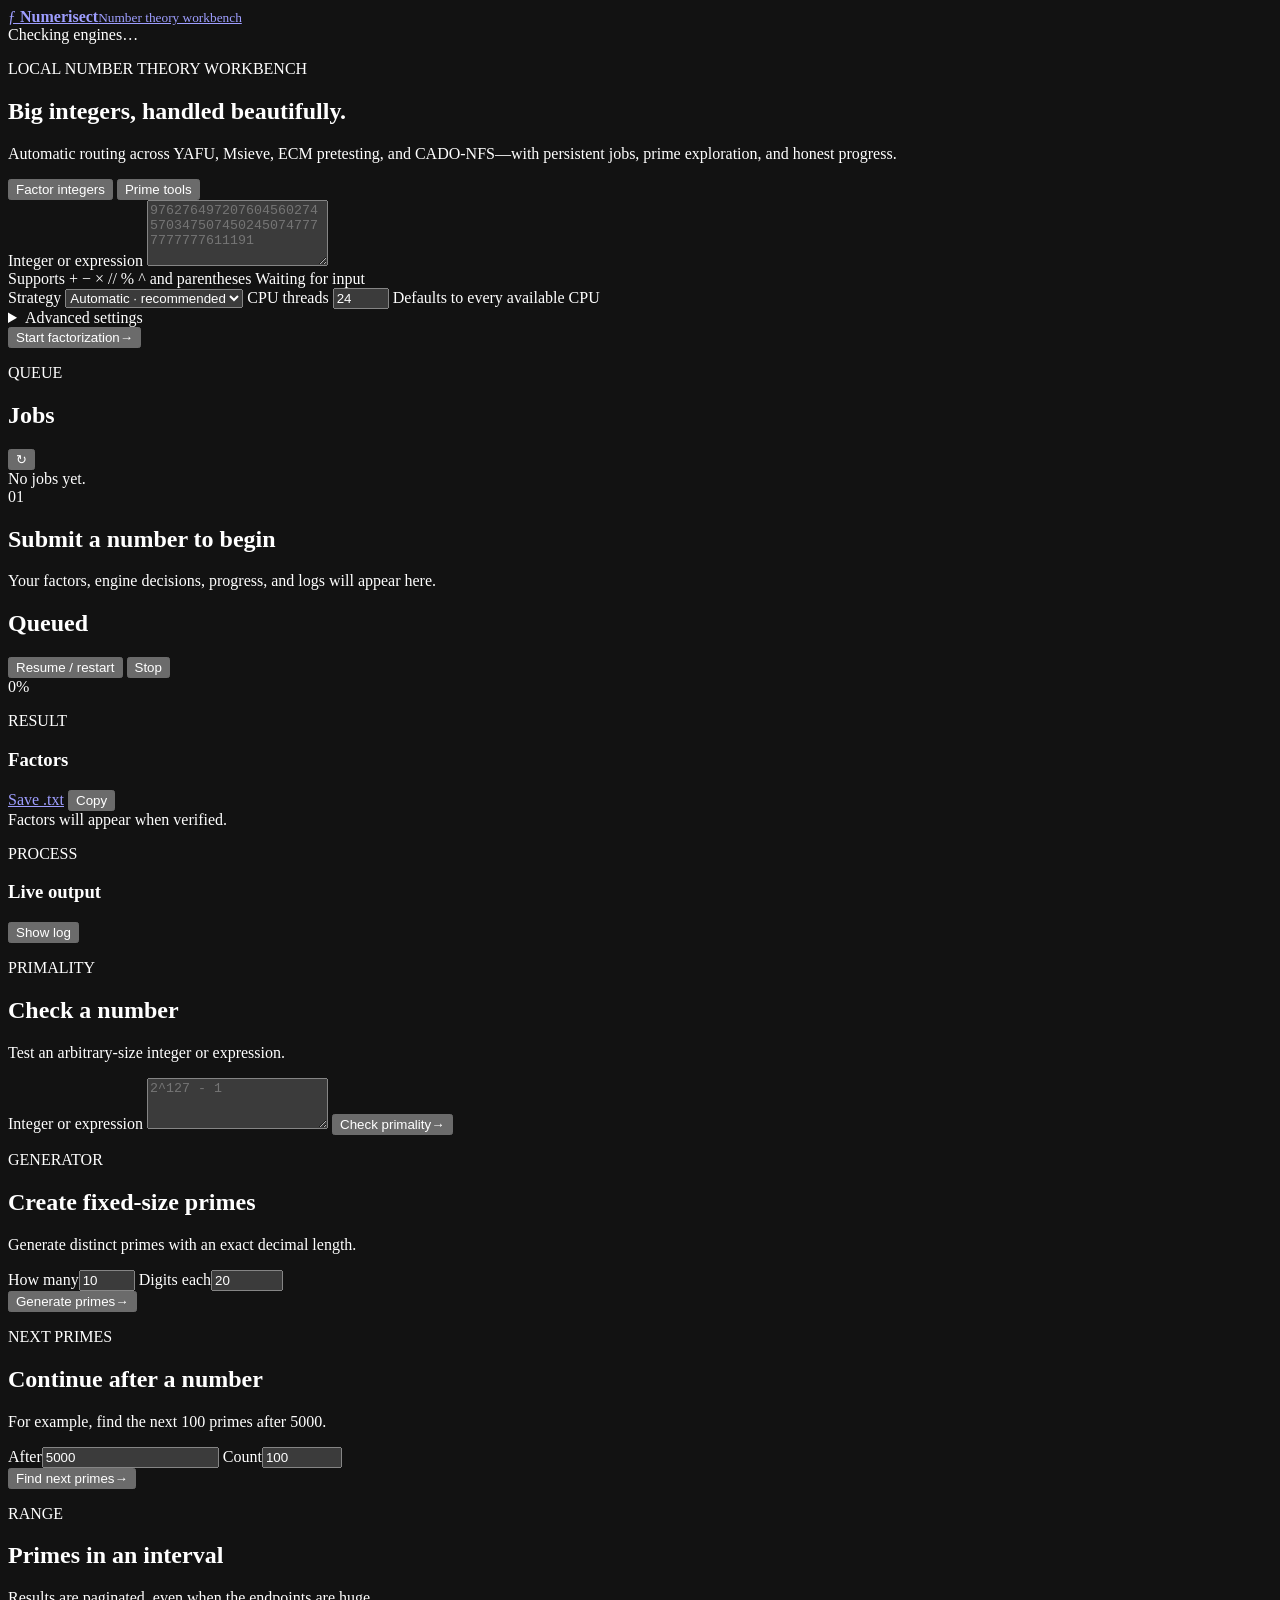
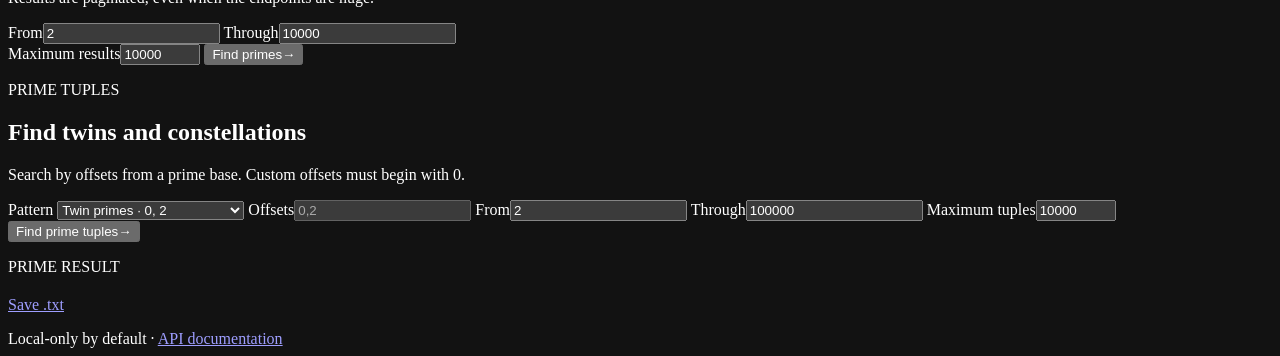
==== static/index.html @ 07e2bf76 "Build Numerisect number theory web app" ====
<!doctype html>
<html lang="en">
  <head>
    <meta charset="utf-8" />
    <meta name="viewport" content="width=device-width, initial-scale=1" />
    <meta name="color-scheme" content="dark" />
    <title>Numerisect</title>
    <link rel="stylesheet" href="/assets/styles.css" />
  </head>
  <body>
    <header class="topbar">
      <a class="brand" href="/">
        <span class="brand-mark">ƒ</span>
        <span><strong>Numerisect</strong><small>Number theory workbench</small></span>
      </a>
      <div id="engine-status" class="engine-status">Checking engines…</div>
    </header>

    <main>
      <section class="hero">
        <p class="eyebrow">LOCAL NUMBER THEORY WORKBENCH</p>
        <h1>Big integers, handled beautifully.</h1>
        <p class="lede">
          Automatic routing across YAFU, Msieve, ECM pretesting, and CADO-NFS—with
          persistent jobs, prime exploration, and honest progress.
        </p>
      </section>

      <div id="setup-banner" class="message warning setup-banner hidden"></div>
      <nav class="mode-tabs" aria-label="Tools">
        <button class="mode-tab active" data-view="factor-view">Factor integers</button>
        <button class="mode-tab" data-view="prime-view">Prime tools</button>
      </nav>

      <div id="factor-view" class="tool-view">

      <section class="submit-card panel">
        <form id="factor-form">
          <label for="expression">Integer or expression</label>
          <textarea
            id="expression"
            name="expression"
            rows="4"
            spellcheck="false"
            placeholder="9762764972076045602745703475074502450747777777777611191"
            required
          ></textarea>
          <div class="input-meta">
            <span>Supports + − × // % ^ and parentheses</span>
            <span id="digit-preview">Waiting for input</span>
          </div>

          <div class="controls-grid">
            <label>
              Strategy
              <select id="backend" name="backend">
                <option value="auto">Automatic · recommended</option>
                <option value="yafu">YAFU pipeline</option>
                <option value="hybrid">YAFU pretest → CADO</option>
                <option value="cado">CADO-NFS directly</option>
                <option value="msieve">Msieve</option>
              </select>
            </label>
            <label>
              CPU threads
              <input id="threads" name="threads" type="number" min="1" max="256" value="24" />
              <span class="field-note">Defaults to every available CPU</span>
            </label>
          </div>

          <details>
            <summary>Advanced settings</summary>
            <div class="controls-grid advanced">
              <label>
                ECM pretest level
                <input id="pretest-level" type="number" min="1" max="100" value="20" />
              </label>
              <label>
                CADO parameters
                <select id="cado-parameter">
                  <option value="">Choose automatically</option>
                </select>
              </label>
            </div>
          </details>

          <div id="form-error" class="message error hidden"></div>
          <button class="primary" type="submit">
            <span>Start factorization</span><span aria-hidden="true">→</span>
          </button>
        </form>
      </section>

      <section class="workspace">
        <aside class="panel history-panel">
          <div class="section-heading">
            <div><p class="eyebrow">QUEUE</p><h2>Jobs</h2></div>
            <button id="refresh-jobs" class="icon-button" title="Refresh">↻</button>
          </div>
          <div id="job-list" class="job-list">
            <div class="empty">No jobs yet.</div>
          </div>
        </aside>

        <section class="panel detail-panel">
          <div id="empty-detail" class="empty-detail">
            <span class="empty-glyph">01</span>
            <h2>Submit a number to begin</h2>
            <p>Your factors, engine decisions, progress, and logs will appear here.</p>
          </div>

          <div id="job-detail" class="hidden">
            <div class="detail-header">
              <div>
                <p id="detail-id" class="eyebrow"></p>
                <h2 id="detail-status">Queued</h2>
              </div>
              <div class="actions">
                <button id="resume-job" class="secondary hidden">Resume / restart</button>
                <button id="cancel-job" class="danger hidden">Stop</button>
              </div>
            </div>

            <div class="number-block">
              <span id="detail-digits" class="number-badge"></span>
              <code id="detail-number"></code>
            </div>

            <div class="progress-row">
              <div class="progress-track"><div id="progress-bar"></div></div>
              <span id="progress-value">0%</span>
            </div>
            <p id="detail-phase" class="phase"></p>
            <div id="job-warning" class="message warning hidden"></div>
            <div id="job-error" class="message error hidden"></div>

            <div class="result-section">
              <div class="section-heading compact">
                <div><p class="eyebrow">RESULT</p><h3>Factors</h3></div>
                <div class="actions">
                  <a id="download-result" class="secondary button-link hidden" href="#">Save .txt</a>
                  <button id="copy-result" class="secondary hidden">Copy</button>
                </div>
              </div>
              <div id="factor-equation" class="factor-equation hidden"></div>
              <div id="factor-list" class="factor-list">
                <div class="empty">Factors will appear when verified.</div>
              </div>
            </div>

            <div class="log-section">
              <div class="section-heading compact">
                <div><p class="eyebrow">PROCESS</p><h3>Live output</h3></div>
                <button id="toggle-log" class="secondary">Show log</button>
              </div>
              <pre id="job-log" class="hidden"></pre>
            </div>
          </div>
        </section>
      </section>
      </div>

      <div id="prime-view" class="tool-view hidden">
        <section class="prime-grid">
          <form id="prime-check-form" class="panel utility-card">
            <p class="eyebrow">PRIMALITY</p>
            <h2>Check a number</h2>
            <p>Test an arbitrary-size integer or expression.</p>
            <label>Integer or expression
              <textarea id="prime-check-input" rows="3" required placeholder="2^127 - 1"></textarea>
            </label>
            <button class="primary" type="submit"><span>Check primality</span><span>→</span></button>
          </form>

          <form id="prime-generate-form" class="panel utility-card">
            <p class="eyebrow">GENERATOR</p>
            <h2>Create fixed-size primes</h2>
            <p>Generate distinct primes with an exact decimal length.</p>
            <div class="controls-grid">
              <label>How many<input id="prime-count" type="number" min="1" max="500" value="10" required /></label>
              <label>Digits each<input id="prime-digits" type="number" min="1" max="10000" value="20" required /></label>
            </div>
            <button class="primary" type="submit"><span>Generate primes</span><span>→</span></button>
          </form>

          <form id="prime-after-form" class="panel utility-card">
            <p class="eyebrow">NEXT PRIMES</p>
            <h2>Continue after a number</h2>
            <p>For example, find the next 100 primes after 5000.</p>
            <div class="controls-grid">
              <label>After<input id="prime-after-start" value="5000" required /></label>
              <label>Count<input id="prime-after-count" type="number" min="1" max="100000" value="100" required /></label>
            </div>
            <button class="primary" type="submit"><span>Find next primes</span><span>→</span></button>
          </form>

          <form id="prime-range-form" class="panel utility-card">
            <p class="eyebrow">RANGE</p>
            <h2>Primes in an interval</h2>
            <p>Results are paginated, even when the endpoints are huge.</p>
            <div class="controls-grid">
              <label>From<input id="prime-range-start" value="2" required /></label>
              <label>Through<input id="prime-range-end" value="10000" required /></label>
            </div>
            <label>Maximum results<input id="prime-range-limit" type="number" min="1" max="100000" value="10000" required /></label>
            <button class="primary" type="submit"><span>Find primes</span><span>→</span></button>
          </form>

          <form id="prime-tuples-form" class="panel utility-card utility-wide">
            <p class="eyebrow">PRIME TUPLES</p>
            <h2>Find twins and constellations</h2>
            <p>Search by offsets from a prime base. Custom offsets must begin with 0.</p>
            <div class="tuple-controls">
              <label>Pattern
                <select id="tuple-pattern">
                  <option value="0,2">Twin primes · 0, 2</option>
                  <option value="0,4">Cousin primes · 0, 4</option>
                  <option value="0,6">Sexy primes · 0, 6</option>
                  <option value="0,2,6">Prime triplet · 0, 2, 6</option>
                  <option value="0,4,6">Prime triplet · 0, 4, 6</option>
                  <option value="0,2,6,8">Prime quadruplet · 0, 2, 6, 8</option>
                  <option value="custom">Custom offsets</option>
                </select>
              </label>
              <label>Offsets<input id="tuple-offsets" value="0,2" disabled required /></label>
              <label>From<input id="tuple-start" value="2" required /></label>
              <label>Through<input id="tuple-end" value="100000" required /></label>
              <label>Maximum tuples<input id="tuple-limit" type="number" min="1" max="100000" value="10000" required /></label>
            </div>
            <button class="primary" type="submit"><span>Find prime tuples</span><span>→</span></button>
          </form>
        </section>

        <section id="prime-result-panel" class="panel prime-result-panel hidden">
          <div class="section-heading">
            <div><p class="eyebrow">PRIME RESULT</p><h2 id="prime-result-title"></h2></div>
            <a id="prime-download" class="secondary button-link hidden" href="#">Save .txt</a>
          </div>
          <p id="prime-result-note" class="phase"></p>
          <div id="prime-result-content" class="prime-results"></div>
        </section>
      </div>
    </main>

    <footer>
      Local-only by default · <a href="/api/docs">API documentation</a>
    </footer>
    <script src="/assets/app.js" defer></script>
  </body>
</html>
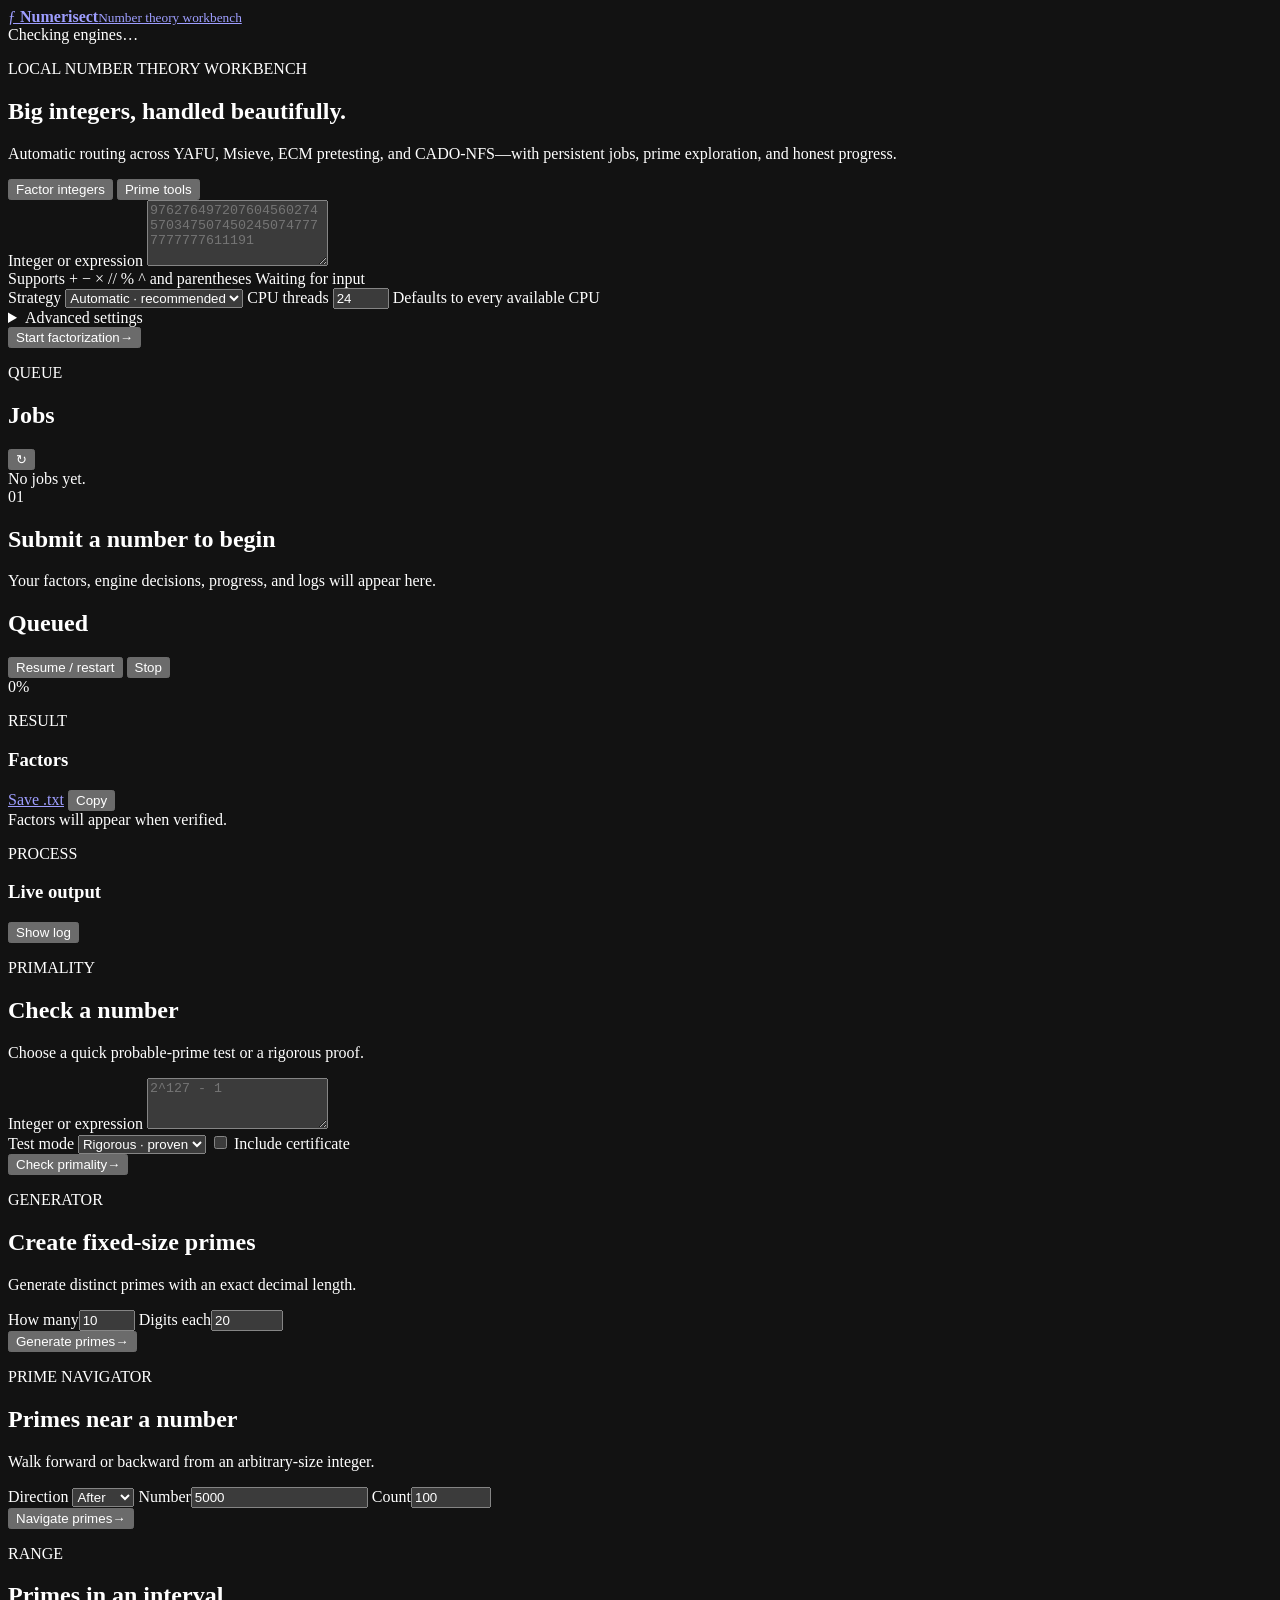
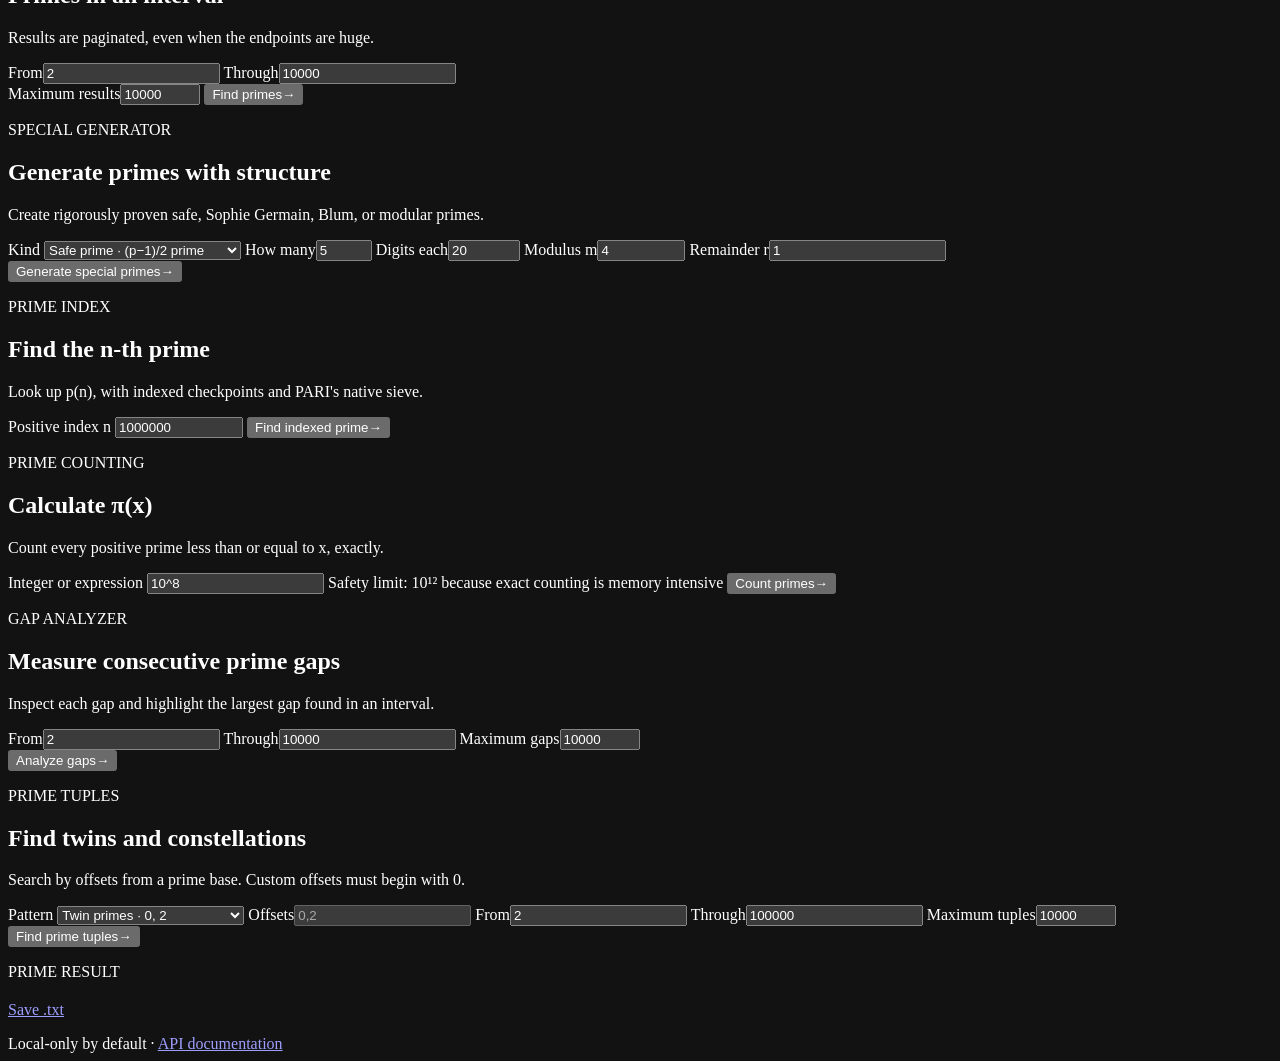
==== commit d409c01b: "Expand PARI prime analysis tools" ====
--- a/static/index.html
+++ b/static/index.html
@@ -165,10 +165,22 @@
           <form id="prime-check-form" class="panel utility-card">
             <p class="eyebrow">PRIMALITY</p>
             <h2>Check a number</h2>
-            <p>Test an arbitrary-size integer or expression.</p>
+            <p>Choose a quick probable-prime test or a rigorous proof.</p>
             <label>Integer or expression
               <textarea id="prime-check-input" rows="3" required placeholder="2^127 - 1"></textarea>
             </label>
+            <div class="controls-grid">
+              <label>Test mode
+                <select id="prime-check-mode">
+                  <option value="proven">Rigorous · proven</option>
+                  <option value="fast">Fast · probable</option>
+                </select>
+              </label>
+              <label class="inline-check">
+                <input id="prime-certificate" type="checkbox" />
+                Include certificate
+              </label>
+            </div>
             <button class="primary" type="submit"><span>Check primality</span><span>→</span></button>
           </form>
 
@@ -183,15 +195,21 @@
             <button class="primary" type="submit"><span>Generate primes</span><span>→</span></button>
           </form>
 
-          <form id="prime-after-form" class="panel utility-card">
-            <p class="eyebrow">NEXT PRIMES</p>
-            <h2>Continue after a number</h2>
-            <p>For example, find the next 100 primes after 5000.</p>
-            <div class="controls-grid">
-              <label>After<input id="prime-after-start" value="5000" required /></label>
+          <form id="prime-nearby-form" class="panel utility-card">
+            <p class="eyebrow">PRIME NAVIGATOR</p>
+            <h2>Primes near a number</h2>
+            <p>Walk forward or backward from an arbitrary-size integer.</p>
+            <div class="triple-controls">
+              <label>Direction
+                <select id="prime-nearby-direction">
+                  <option value="after">After</option>
+                  <option value="before">Before</option>
+                </select>
+              </label>
+              <label>Number<input id="prime-nearby-start" value="5000" required /></label>
               <label>Count<input id="prime-after-count" type="number" min="1" max="100000" value="100" required /></label>
             </div>
-            <button class="primary" type="submit"><span>Find next primes</span><span>→</span></button>
+            <button class="primary" type="submit"><span>Navigate primes</span><span>→</span></button>
           </form>
 
           <form id="prime-range-form" class="panel utility-card">
@@ -204,6 +222,60 @@
             </div>
             <label>Maximum results<input id="prime-range-limit" type="number" min="1" max="100000" value="10000" required /></label>
             <button class="primary" type="submit"><span>Find primes</span><span>→</span></button>
+          </form>
+
+          <form id="prime-special-form" class="panel utility-card utility-wide">
+            <p class="eyebrow">SPECIAL GENERATOR</p>
+            <h2>Generate primes with structure</h2>
+            <p>Create rigorously proven safe, Sophie Germain, Blum, or modular primes.</p>
+            <div class="special-controls">
+              <label>Kind
+                <select id="prime-special-kind">
+                  <option value="safe">Safe prime · (p−1)/2 prime</option>
+                  <option value="sophie">Sophie Germain · 2p+1 prime</option>
+                  <option value="blum">Blum prime · p mod 4 = 3</option>
+                  <option value="congruence">Modular · p mod m = r</option>
+                </select>
+              </label>
+              <label>How many<input id="prime-special-count" type="number" min="1" max="500" value="5" required /></label>
+              <label>Digits each<input id="prime-special-digits" type="number" min="1" max="10000" value="20" required /></label>
+              <label class="modular-only hidden">Modulus m<input id="prime-modulus" type="number" min="2" max="1000000" value="4" /></label>
+              <label class="modular-only hidden">Remainder r<input id="prime-remainder" type="number" value="1" /></label>
+            </div>
+            <button class="primary" type="submit"><span>Generate special primes</span><span>→</span></button>
+          </form>
+
+          <form id="prime-nth-form" class="panel utility-card">
+            <p class="eyebrow">PRIME INDEX</p>
+            <h2>Find the n-th prime</h2>
+            <p>Look up p(n), with indexed checkpoints and PARI's native sieve.</p>
+            <label>Positive index n
+              <input id="prime-index" type="number" min="1" max="100000000000" value="1000000" required />
+            </label>
+            <button class="primary" type="submit"><span>Find indexed prime</span><span>→</span></button>
+          </form>
+
+          <form id="prime-count-form" class="panel utility-card">
+            <p class="eyebrow">PRIME COUNTING</p>
+            <h2>Calculate π(x)</h2>
+            <p>Count every positive prime less than or equal to x, exactly.</p>
+            <label>Integer or expression
+              <input id="prime-count-through" value="10^8" required />
+              <span class="field-note">Safety limit: 10¹² because exact counting is memory intensive</span>
+            </label>
+            <button class="primary" type="submit"><span>Count primes</span><span>→</span></button>
+          </form>
+
+          <form id="prime-gaps-form" class="panel utility-card utility-wide">
+            <p class="eyebrow">GAP ANALYZER</p>
+            <h2>Measure consecutive prime gaps</h2>
+            <p>Inspect each gap and highlight the largest gap found in an interval.</p>
+            <div class="triple-controls">
+              <label>From<input id="prime-gaps-start" value="2" required /></label>
+              <label>Through<input id="prime-gaps-end" value="10000" required /></label>
+              <label>Maximum gaps<input id="prime-gaps-limit" type="number" min="1" max="100000" value="10000" required /></label>
+            </div>
+            <button class="primary" type="submit"><span>Analyze gaps</span><span>→</span></button>
           </form>
 
           <form id="prime-tuples-form" class="panel utility-card utility-wide">
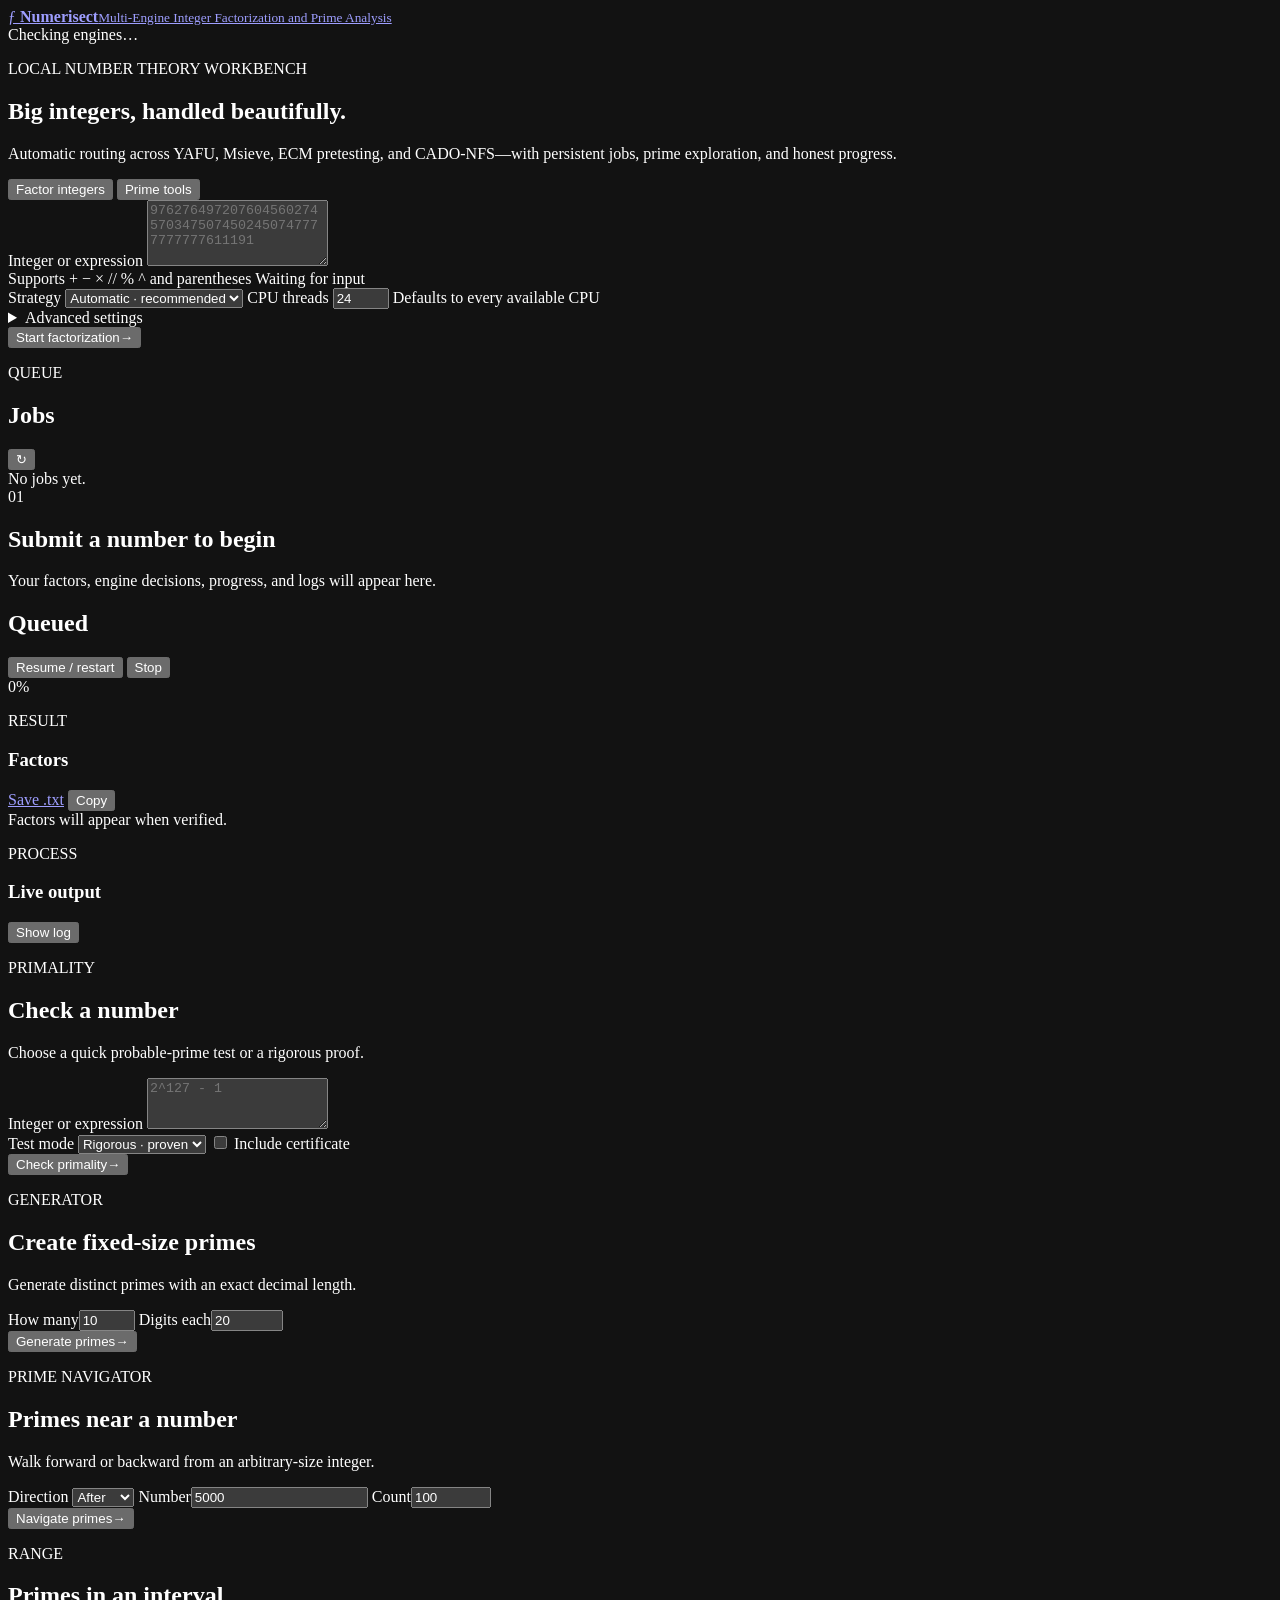
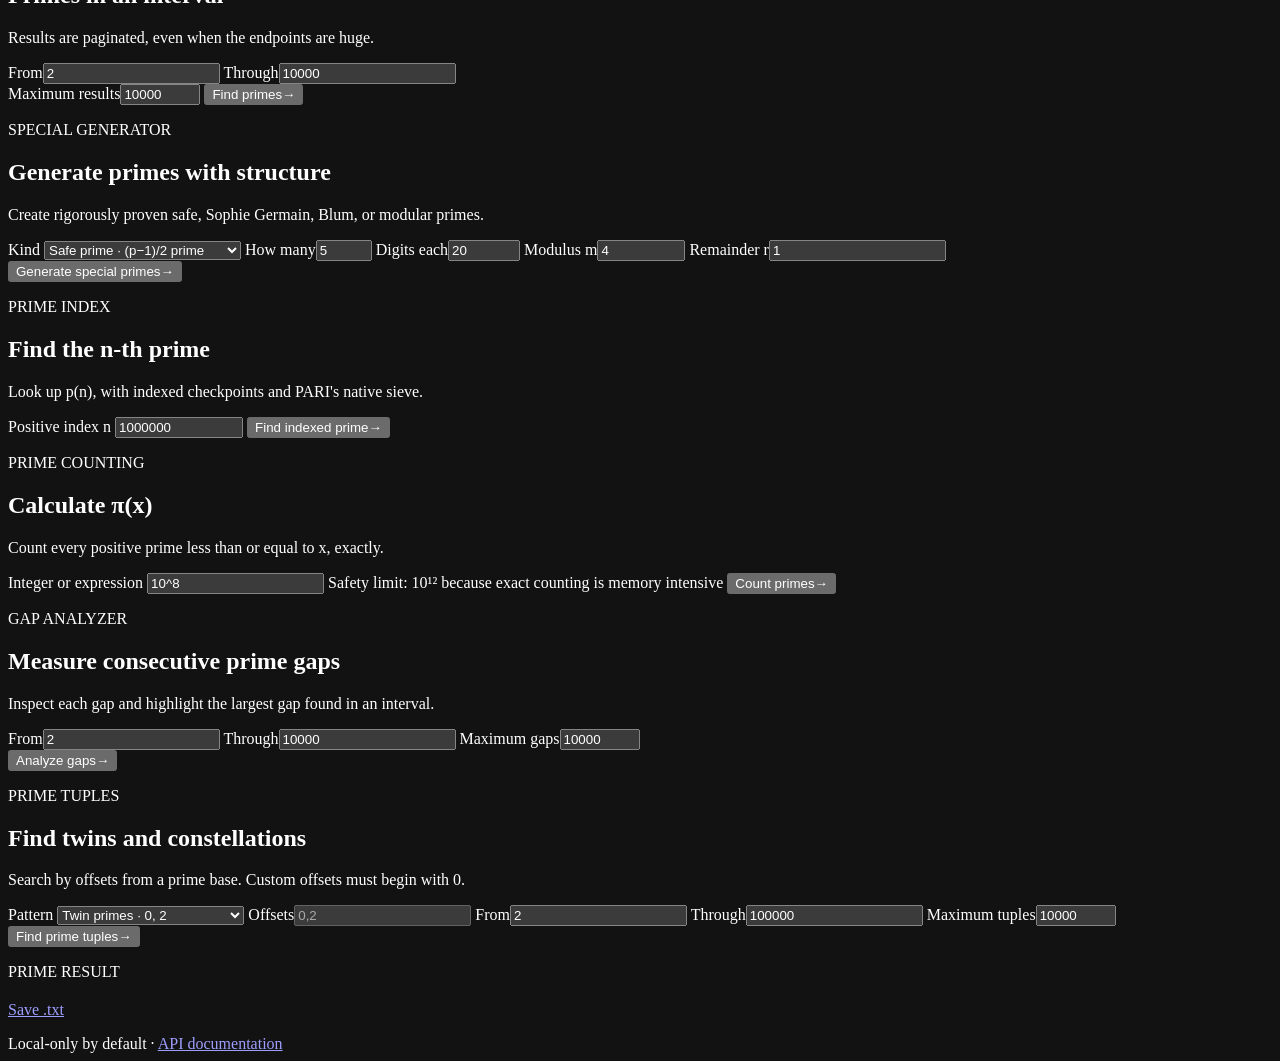
==== commit 2658264d: "Refine Numerisect project presentation" ====
--- a/static/index.html
+++ b/static/index.html
@@ -11,7 +11,7 @@
     <header class="topbar">
       <a class="brand" href="/">
         <span class="brand-mark">ƒ</span>
-        <span><strong>Numerisect</strong><small>Number theory workbench</small></span>
+        <span><strong>Numerisect</strong><small>Multi-Engine Integer Factorization and Prime Analysis</small></span>
       </a>
       <div id="engine-status" class="engine-status">Checking engines…</div>
     </header>
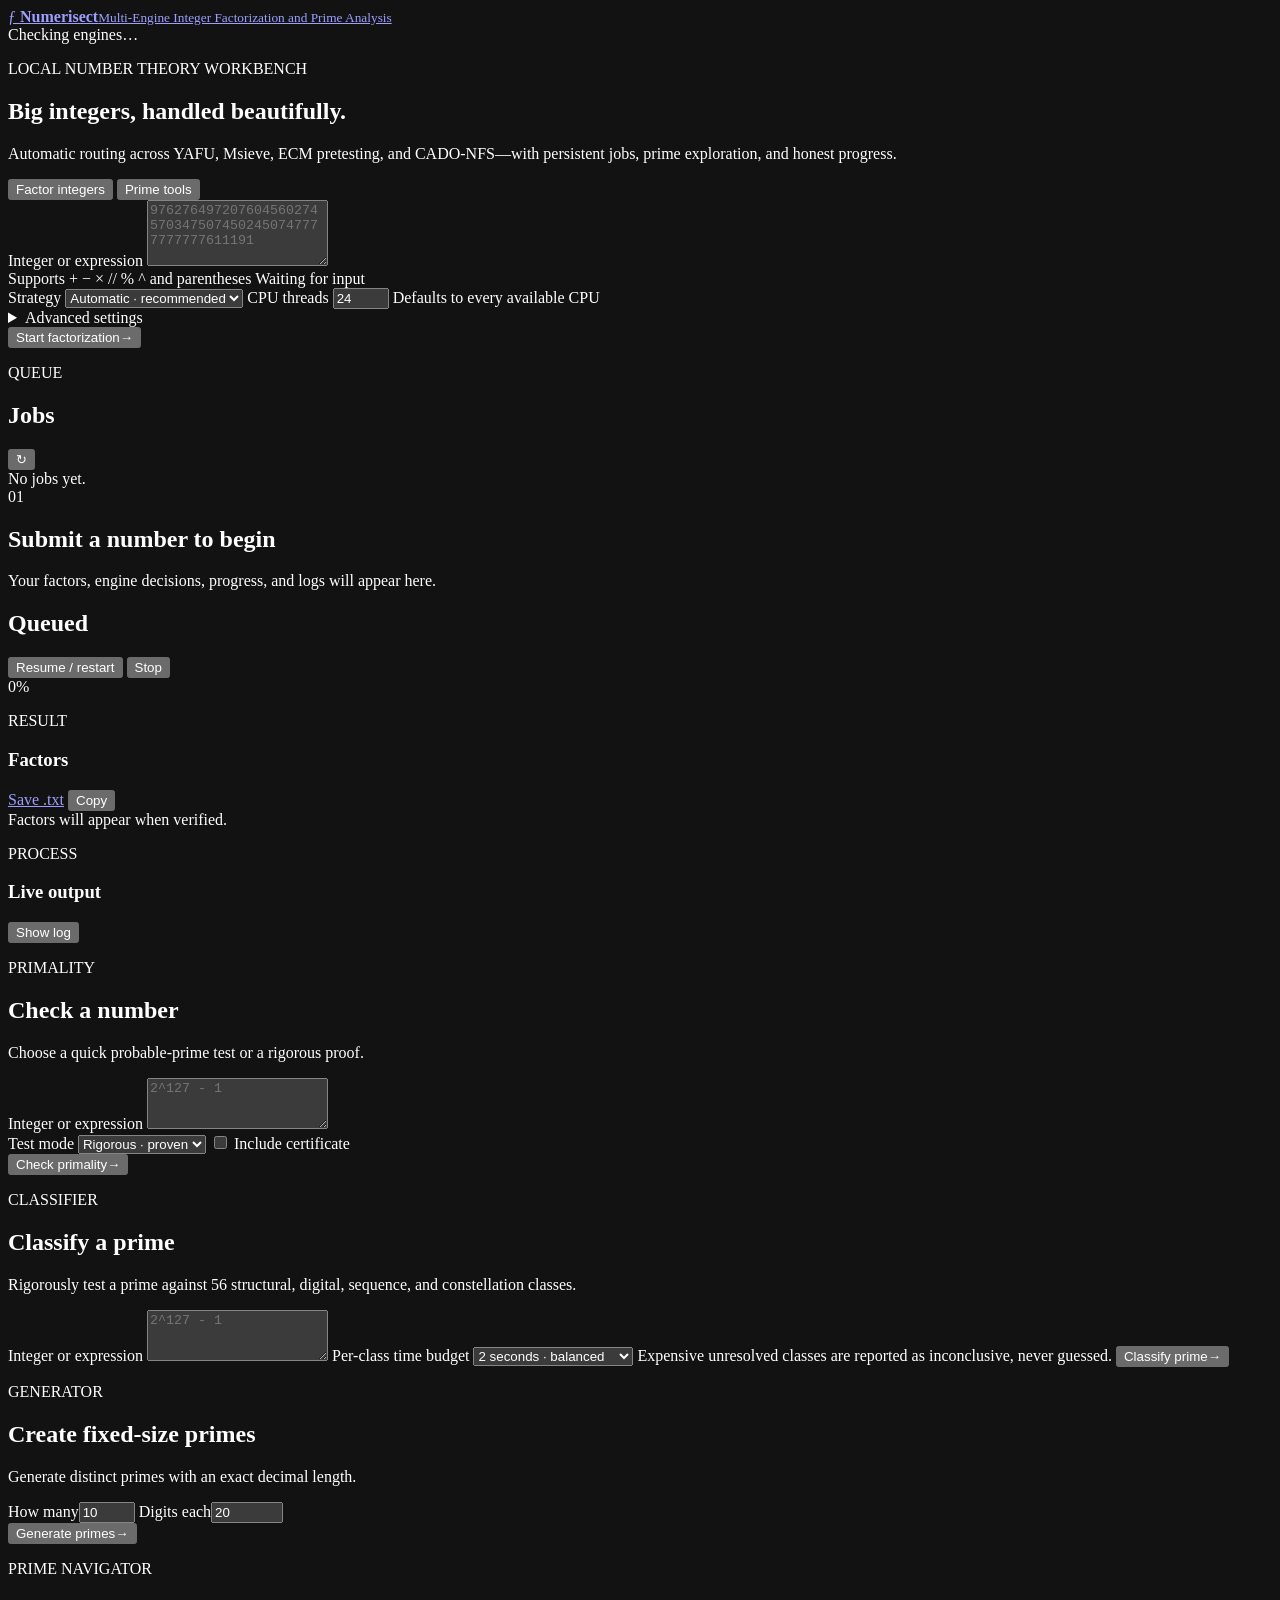
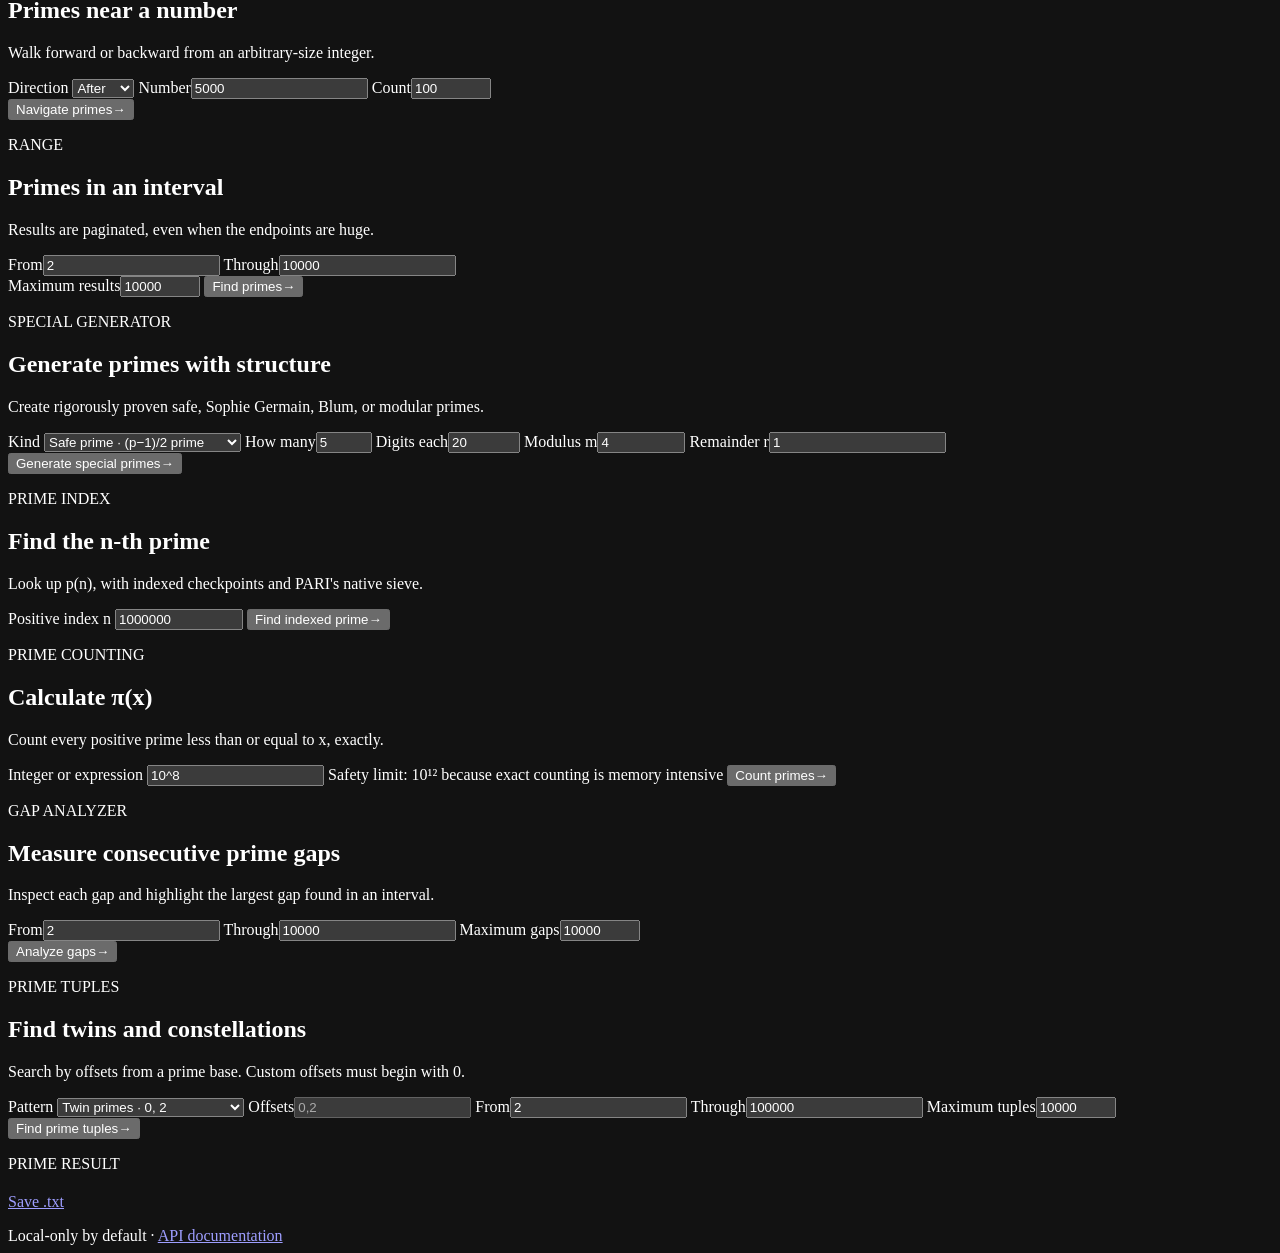
==== commit 764792a2: "Add native prime classification engine" ====
--- a/static/index.html
+++ b/static/index.html
@@ -184,6 +184,25 @@
             <button class="primary" type="submit"><span>Check primality</span><span>→</span></button>
           </form>
 
+          <form id="prime-classify-form" class="panel utility-card">
+            <p class="eyebrow">CLASSIFIER</p>
+            <h2>Classify a prime</h2>
+            <p>Rigorously test a prime against 56 structural, digital, sequence, and constellation classes.</p>
+            <label>Integer or expression
+              <textarea id="prime-classify-input" rows="3" required placeholder="2^127 - 1"></textarea>
+            </label>
+            <label>Per-class time budget
+              <select id="prime-classify-budget">
+                <option value="1">1 second · quick</option>
+                <option value="2" selected>2 seconds · balanced</option>
+                <option value="5">5 seconds · deeper</option>
+                <option value="10">10 seconds · maximum</option>
+              </select>
+              <span class="field-note">Expensive unresolved classes are reported as inconclusive, never guessed.</span>
+            </label>
+            <button class="primary" type="submit"><span>Classify prime</span><span>→</span></button>
+          </form>
+
           <form id="prime-generate-form" class="panel utility-card">
             <p class="eyebrow">GENERATOR</p>
             <h2>Create fixed-size primes</h2>
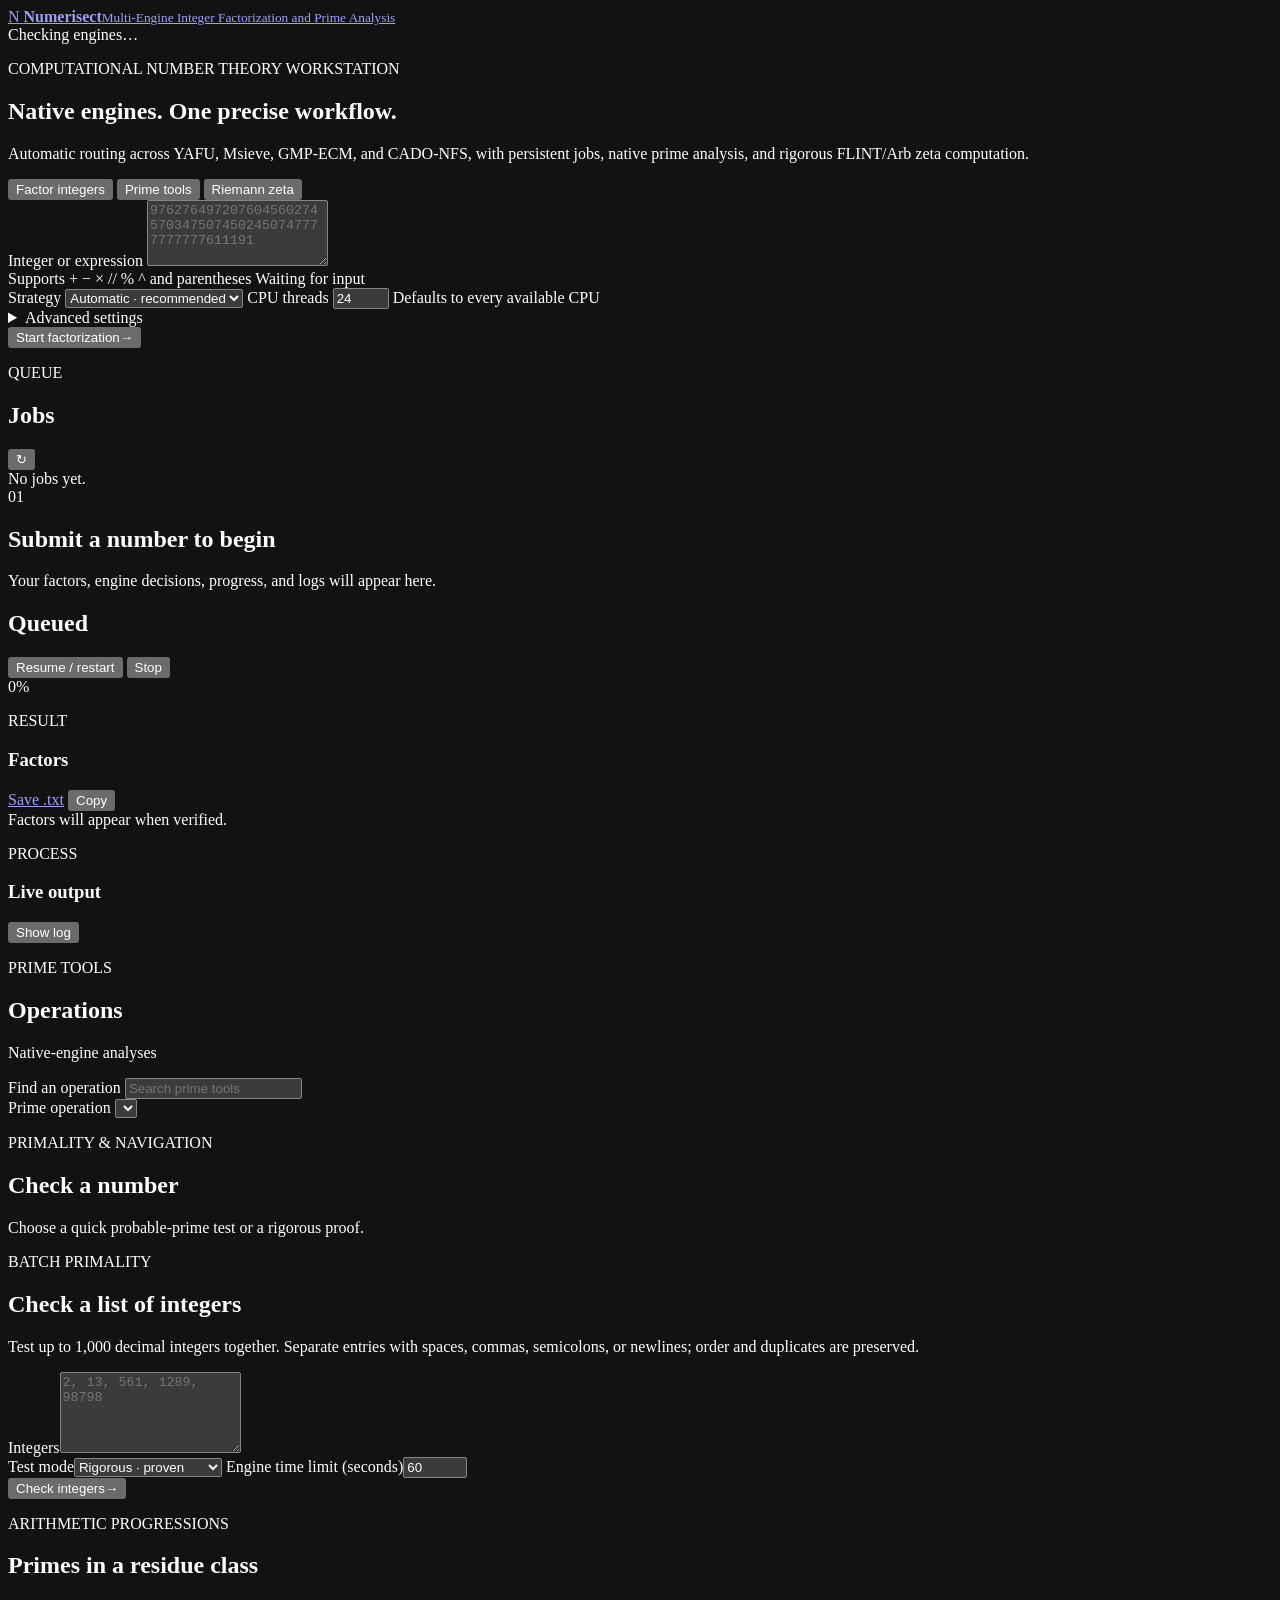
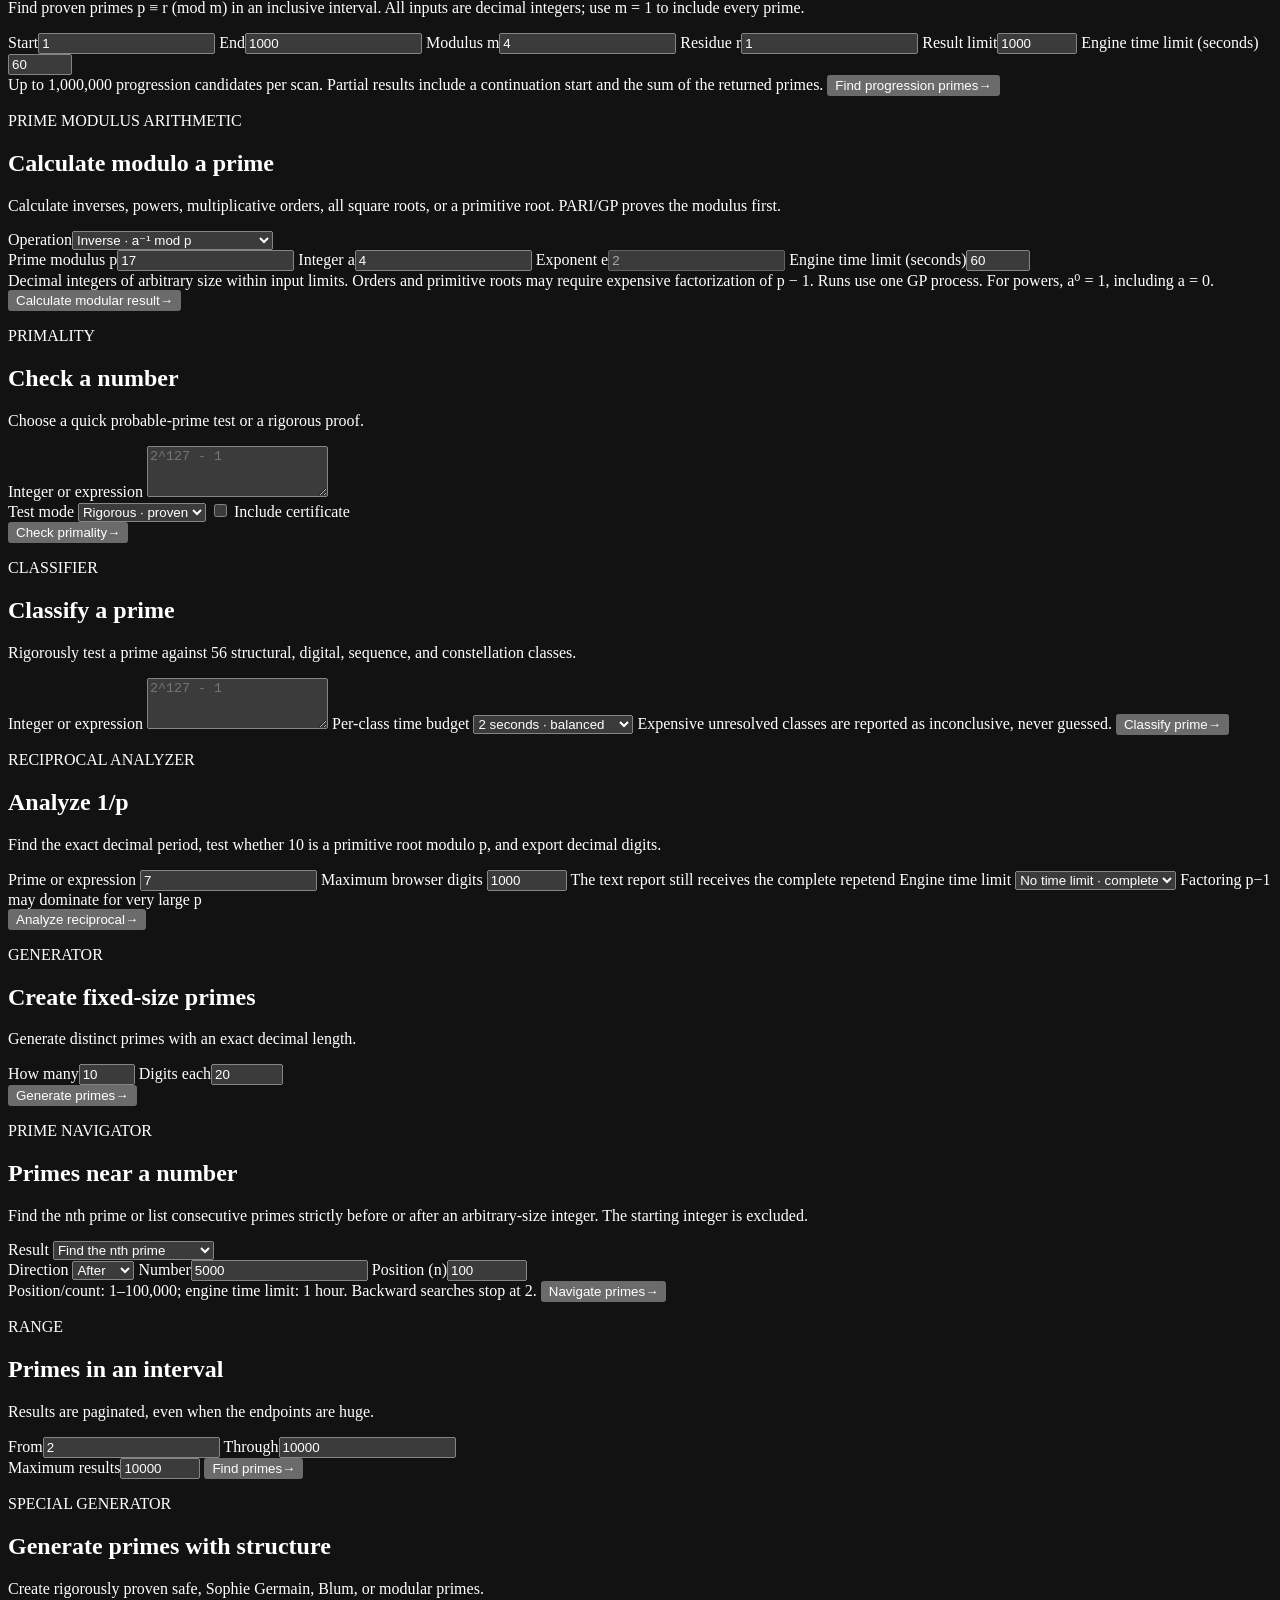
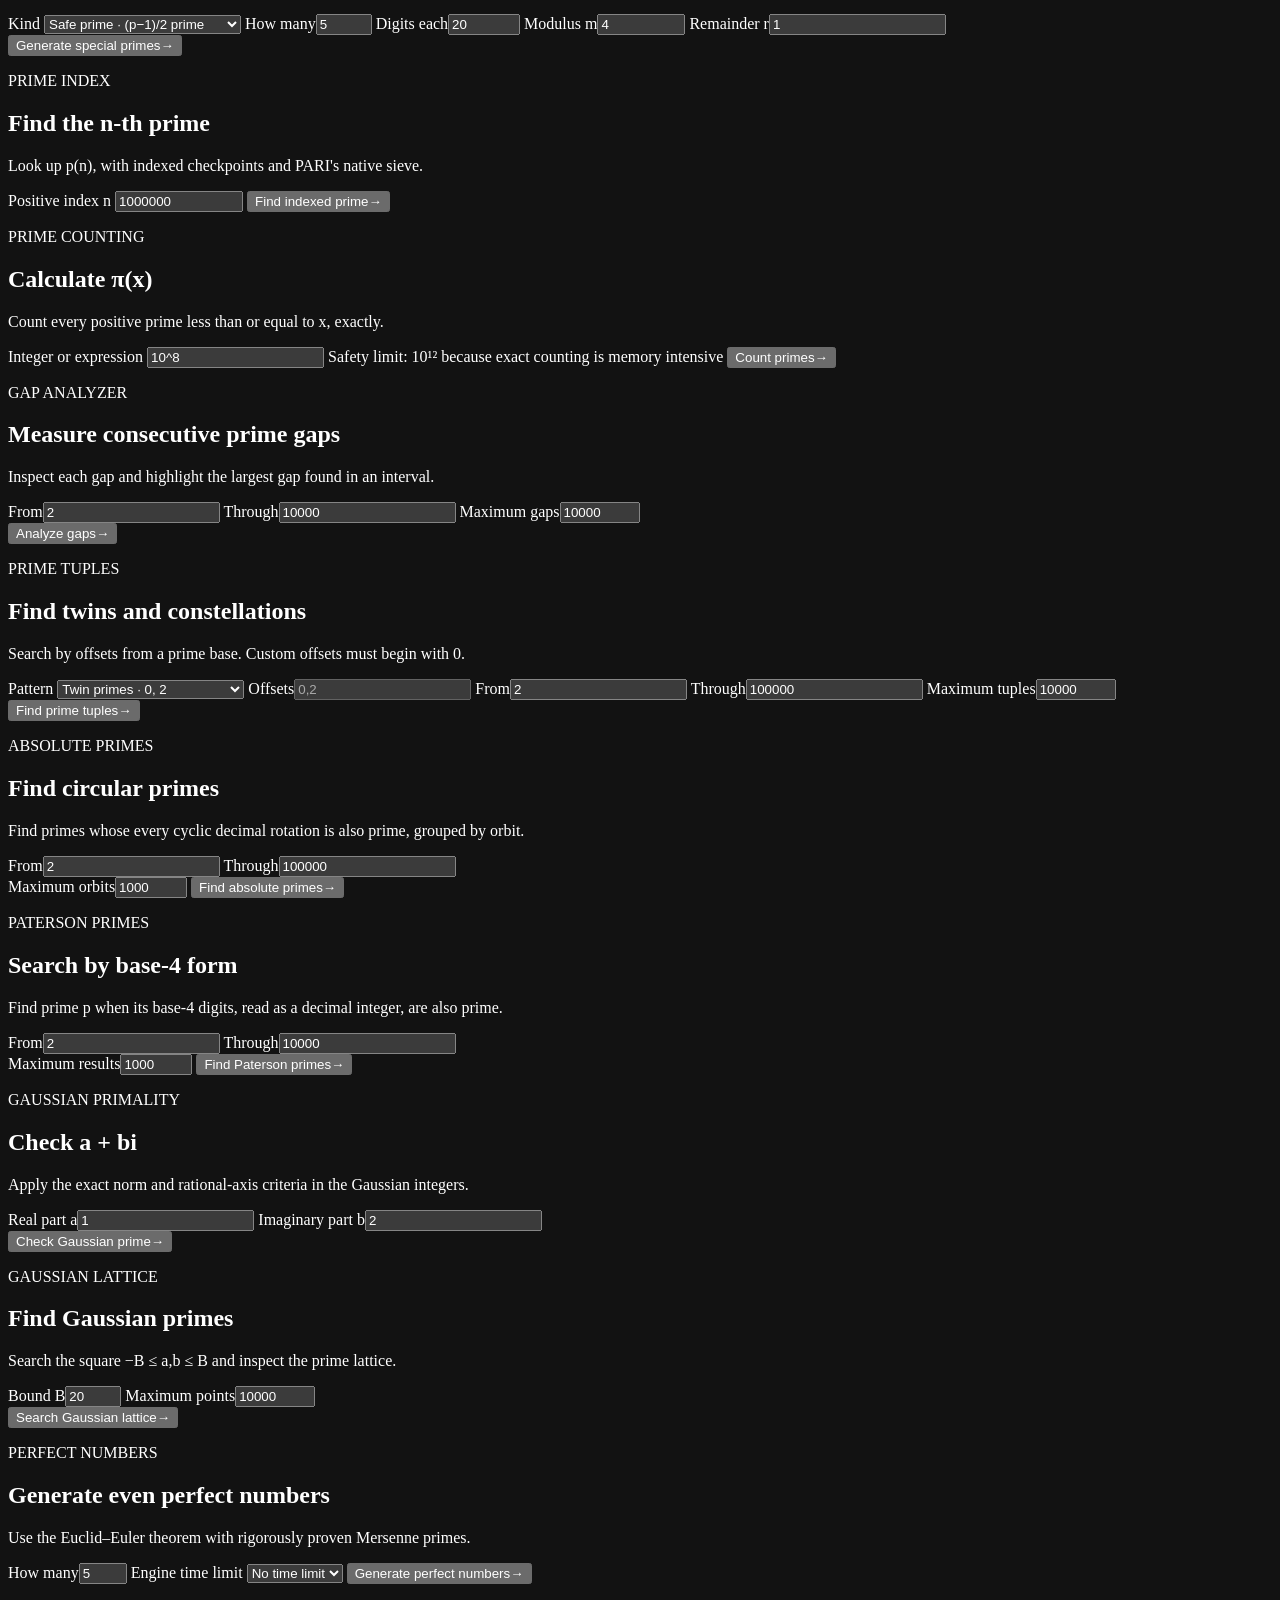
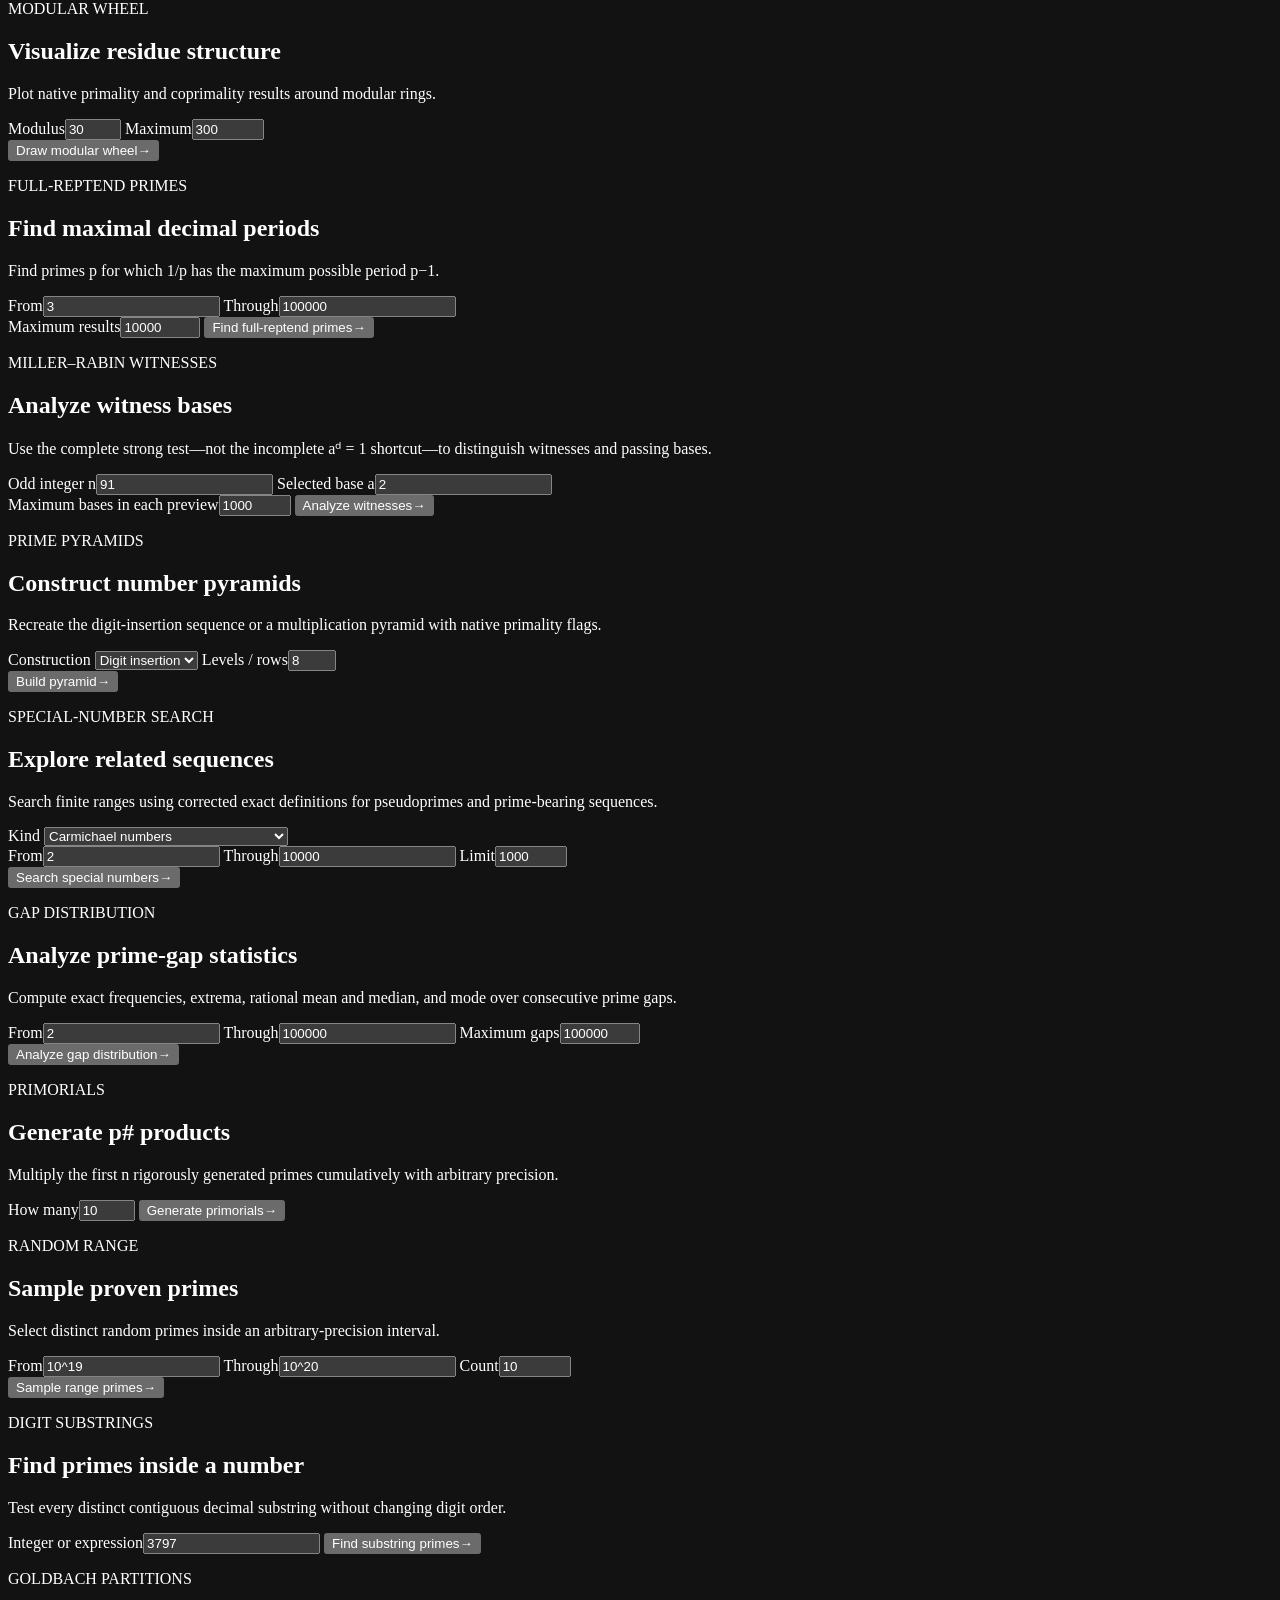
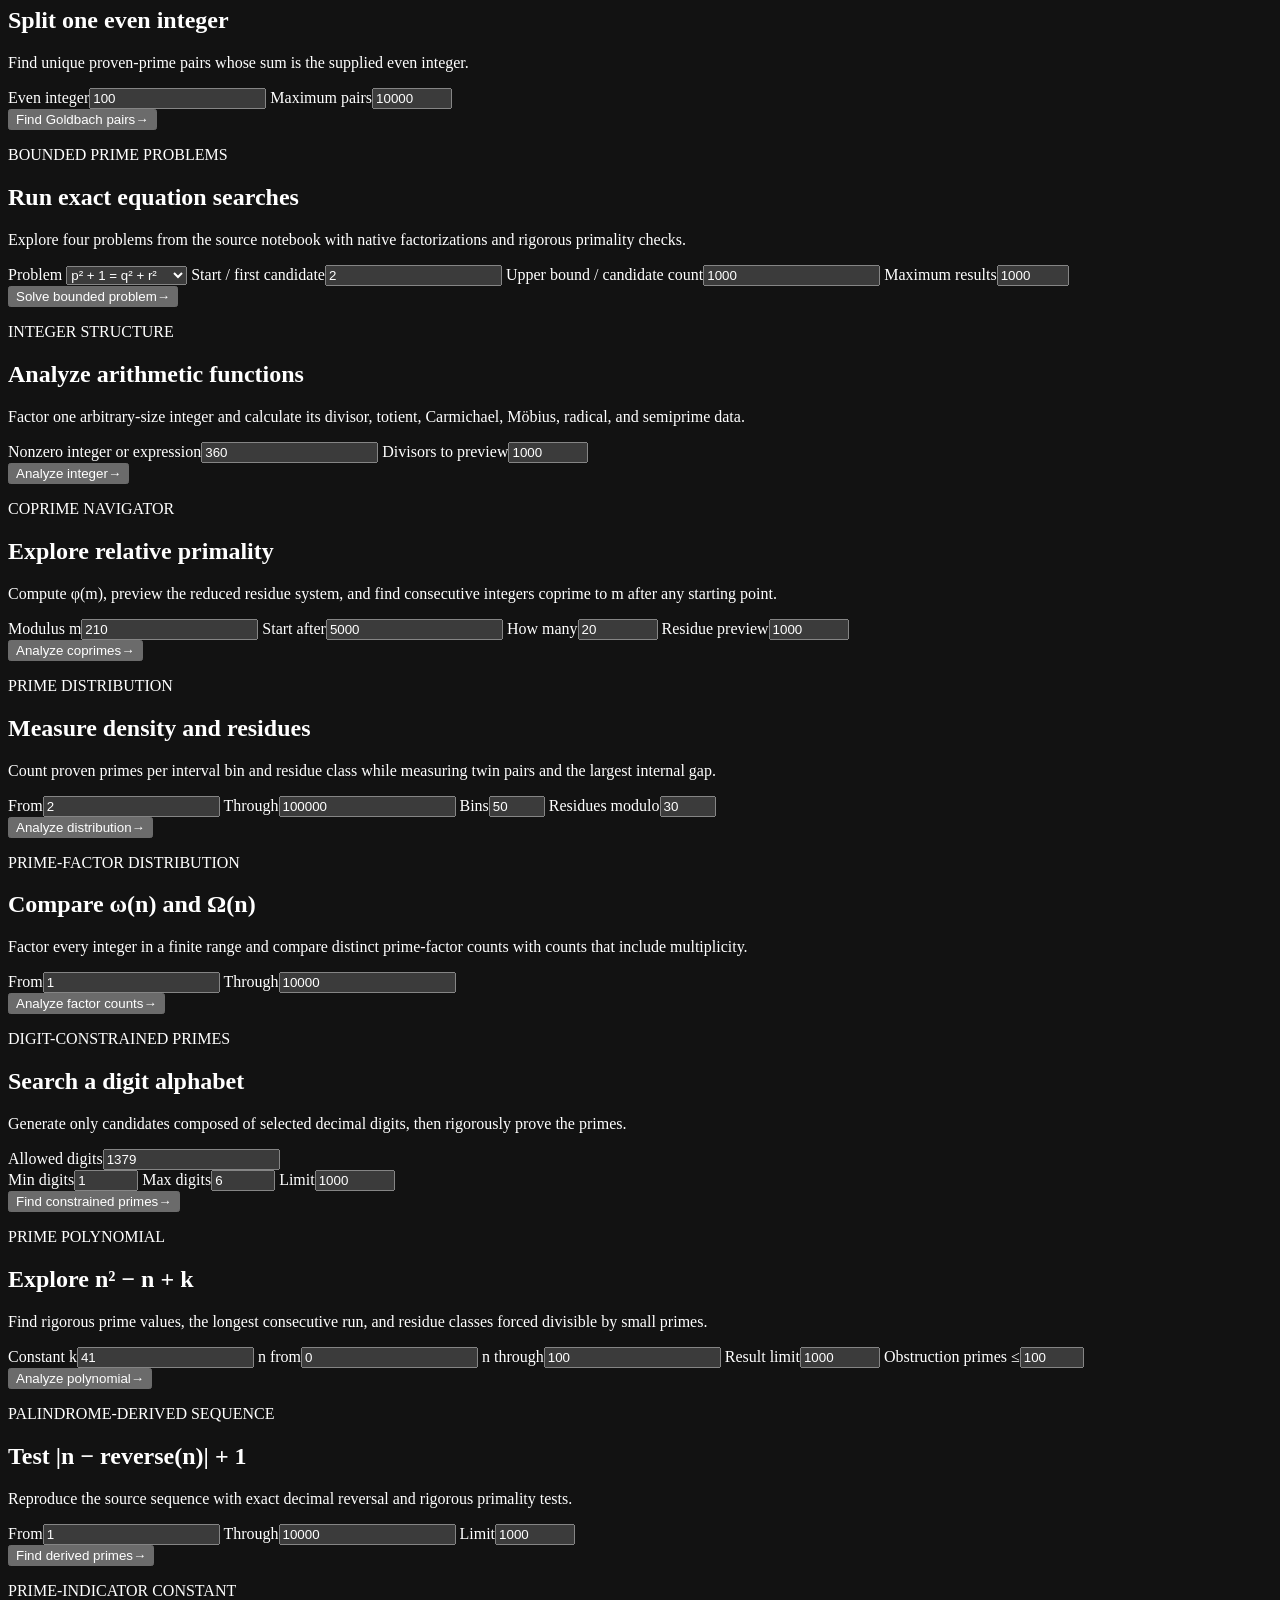
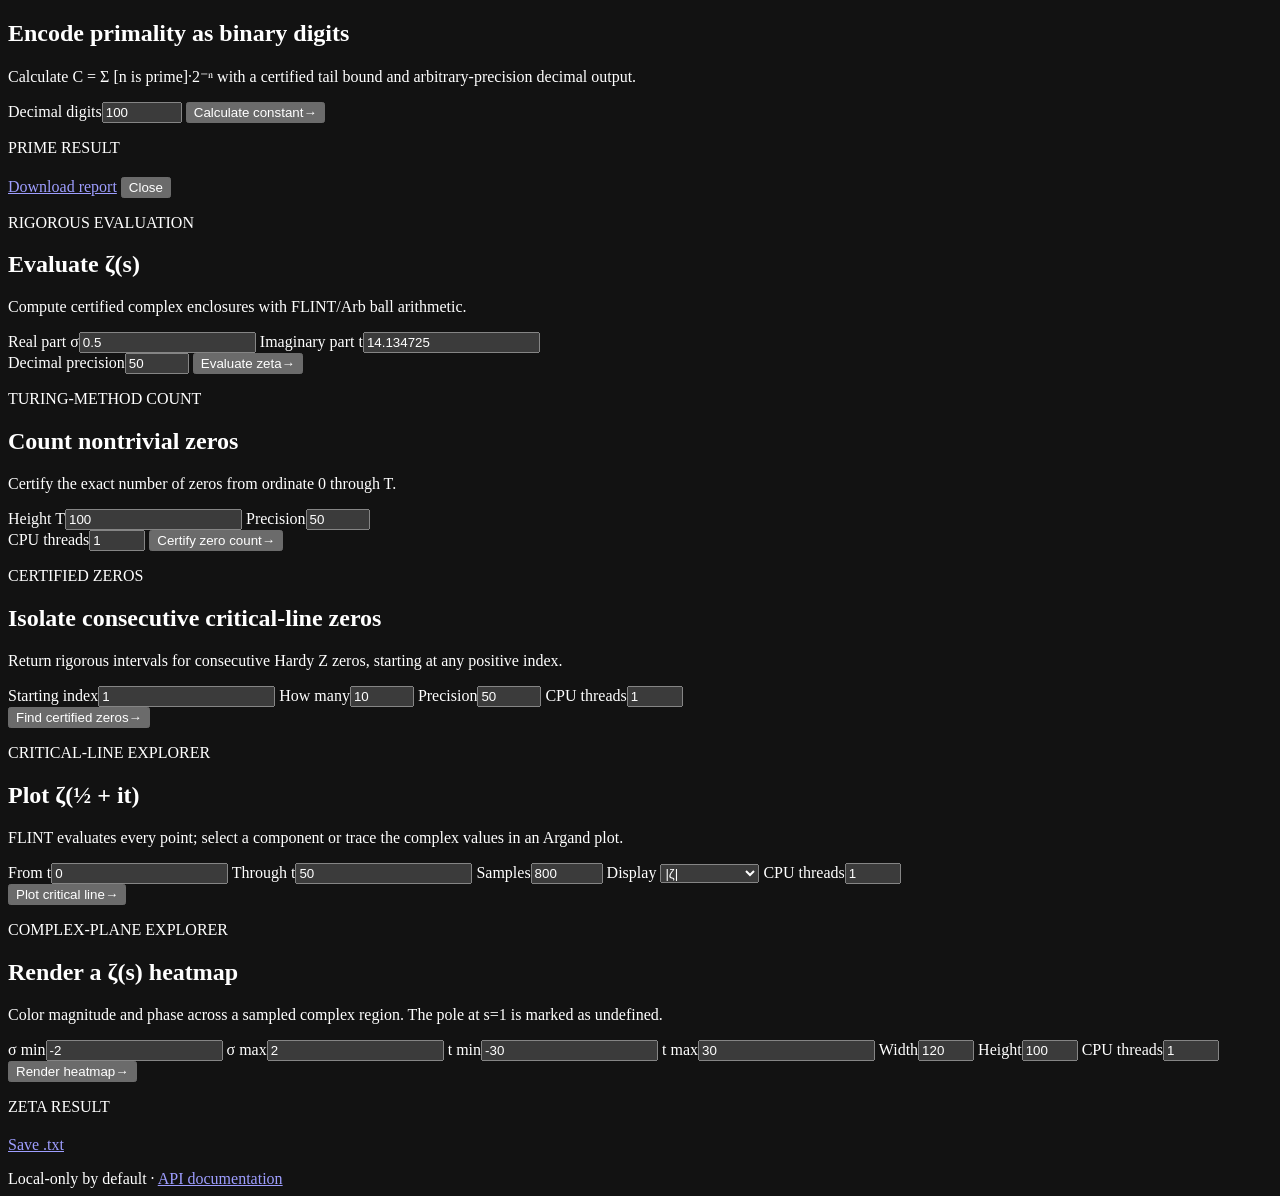
==== commit 1b10c4d6: "Expand prime analysis and document native workflows" ====
--- a/static/index.html
+++ b/static/index.html
@@ -5,12 +5,12 @@
     <meta name="viewport" content="width=device-width, initial-scale=1" />
     <meta name="color-scheme" content="dark" />
     <title>Numerisect</title>
-    <link rel="stylesheet" href="/assets/styles.css" />
+    <link rel="stylesheet" href="/assets/styles.css?v=20260905-workstation" />
   </head>
   <body>
     <header class="topbar">
       <a class="brand" href="/">
-        <span class="brand-mark">ƒ</span>
+        <span class="brand-mark">N</span>
         <span><strong>Numerisect</strong><small>Multi-Engine Integer Factorization and Prime Analysis</small></span>
       </a>
       <div id="engine-status" class="engine-status">Checking engines…</div>
@@ -18,11 +18,11 @@
 
     <main>
       <section class="hero">
-        <p class="eyebrow">LOCAL NUMBER THEORY WORKBENCH</p>
-        <h1>Big integers, handled beautifully.</h1>
+        <p class="eyebrow">COMPUTATIONAL NUMBER THEORY WORKSTATION</p>
+        <h1>Native engines. One precise workflow.</h1>
         <p class="lede">
-          Automatic routing across YAFU, Msieve, ECM pretesting, and CADO-NFS—with
-          persistent jobs, prime exploration, and honest progress.
+          Automatic routing across YAFU, Msieve, GMP-ECM, and CADO-NFS, with
+          persistent jobs, native prime analysis, and rigorous FLINT/Arb zeta computation.
         </p>
       </section>
 
@@ -30,6 +30,7 @@
       <nav class="mode-tabs" aria-label="Tools">
         <button class="mode-tab active" data-view="factor-view">Factor integers</button>
         <button class="mode-tab" data-view="prime-view">Prime tools</button>
+        <button class="mode-tab" data-view="zeta-view">Riemann zeta</button>
       </nav>
 
       <div id="factor-view" class="tool-view">
@@ -161,7 +162,82 @@
       </div>
 
       <div id="prime-view" class="tool-view hidden">
-        <section class="prime-grid">
+        <div class="tool-shell">
+          <aside class="panel tool-sidebar" aria-label="Prime Tools navigation">
+            <header class="tool-sidebar-header">
+              <p class="eyebrow">PRIME TOOLS</p>
+              <h2>Operations</h2>
+              <p id="prime-operation-total">Native-engine analyses</p>
+            </header>
+            <label class="tool-search-label" for="prime-tool-search">Find an operation</label>
+            <input id="prime-tool-search" class="tool-search" type="search" placeholder="Search prime tools" autocomplete="off" />
+            <nav id="prime-tool-navigation" class="tool-navigation" aria-label="Prime operations"></nav>
+          </aside>
+
+          <section id="prime-tool-page" class="tool-stage" aria-labelledby="prime-page-title">
+            <div class="tool-mobile-nav">
+              <label for="prime-tool-select">Prime operation</label>
+              <select id="prime-tool-select" aria-label="Choose a Prime Tools operation"></select>
+            </div>
+            <header class="prime-page-intro">
+              <div>
+                <p id="prime-tool-section" class="eyebrow">PRIMALITY &amp; NAVIGATION</p>
+                <h2 id="prime-page-title">Check a number</h2>
+                <p id="prime-page-description">Choose a quick probable-prime test or a rigorous proof.</p>
+              </div>
+              <span id="prime-page-count" class="tool-count"></span>
+            </header>
+
+            <section id="prime-page-grid" class="prime-grid">
+          <form id="prime-batch-form" class="panel utility-card">
+            <p class="eyebrow">BATCH PRIMALITY</p>
+            <h2>Check a list of integers</h2>
+            <p>Test up to 1,000 decimal integers together. Separate entries with spaces, commas, semicolons, or newlines; order and duplicates are preserved.</p>
+            <label>Integers<textarea id="prime-batch-input" rows="5" required placeholder="2, 13, 561, 1289, 98798"></textarea></label>
+            <div class="controls-grid">
+              <label>Test mode<select id="prime-batch-mode"><option value="proven">Rigorous · proven</option><option value="fast">Fast · probable prime</option></select></label>
+              <label>Engine time limit (seconds)<input id="prime-batch-timeout" type="number" min="1" max="3600" value="60" required /></label>
+            </div>
+            <button class="primary" type="submit"><span>Check integers</span><span>→</span></button>
+          </form>
+
+          <form id="prime-progression-form" class="panel utility-card">
+            <p class="eyebrow">ARITHMETIC PROGRESSIONS</p>
+            <h2>Primes in a residue class</h2>
+            <p>Find proven primes p ≡ r (mod m) in an inclusive interval. All inputs are decimal integers; use m = 1 to include every prime.</p>
+            <div class="controls-grid">
+              <label>Start<input id="prime-progression-start" value="1" required /></label>
+              <label>End<input id="prime-progression-end" value="1000" required /></label>
+              <label>Modulus m<input id="prime-progression-modulus" value="4" required /></label>
+              <label>Residue r<input id="prime-progression-residue" value="1" required /></label>
+              <label>Result limit<input id="prime-progression-limit" type="number" min="1" max="100000" value="1000" required /></label>
+              <label>Engine time limit (seconds)<input id="prime-progression-timeout" type="number" min="1" max="3600" value="60" required /></label>
+            </div>
+            <span class="field-note">Up to 1,000,000 progression candidates per scan. Partial results include a continuation start and the sum of the returned primes.</span>
+            <button class="primary" type="submit"><span>Find progression primes</span><span>→</span></button>
+          </form>
+
+          <form id="prime-modular-form" class="panel utility-card">
+            <p class="eyebrow">PRIME MODULUS ARITHMETIC</p>
+            <h2>Calculate modulo a prime</h2>
+            <p>Calculate inverses, powers, multiplicative orders, all square roots, or a primitive root. PARI/GP proves the modulus first.</p>
+            <label>Operation<select id="prime-modular-operation">
+              <option value="inverse">Inverse · a⁻¹ mod p</option>
+              <option value="power">Power · aᵉ mod p</option>
+              <option value="order">Multiplicative order of a</option>
+              <option value="roots">All square roots · x² ≡ a mod p</option>
+              <option value="generator">A primitive root modulo p</option>
+            </select></label>
+            <div class="controls-grid">
+              <label>Prime modulus p<input id="prime-modular-modulus" value="17" required /></label>
+              <label id="prime-modular-value-field">Integer a<input id="prime-modular-value" value="4" required /></label>
+              <label id="prime-modular-exponent-field" class="hidden">Exponent e<input id="prime-modular-exponent" value="2" required disabled /></label>
+              <label>Engine time limit (seconds)<input id="prime-modular-timeout" type="number" min="1" max="3600" value="60" required /></label>
+            </div>
+            <span class="field-note">Decimal integers of arbitrary size within input limits. Orders and primitive roots may require expensive factorization of p − 1. Runs use one GP process. For powers, a⁰ = 1, including a = 0.</span>
+            <button class="primary" type="submit"><span>Calculate modular result</span><span>→</span></button>
+          </form>
+
           <form id="prime-check-form" class="panel utility-card">
             <p class="eyebrow">PRIMALITY</p>
             <h2>Check a number</h2>
@@ -203,6 +279,33 @@
             <button class="primary" type="submit"><span>Classify prime</span><span>→</span></button>
           </form>
 
+          <form id="prime-reciprocal-form" class="panel utility-card utility-wide">
+            <p class="eyebrow">RECIPROCAL ANALYZER</p>
+            <h2>Analyze 1/p</h2>
+            <p>Find the exact decimal period, test whether 10 is a primitive root modulo p, and export decimal digits.</p>
+            <div class="reciprocal-controls">
+              <label>Prime or expression
+                <input id="prime-reciprocal-input" value="7" required />
+              </label>
+              <label>Maximum browser digits
+                <input id="prime-reciprocal-digits" type="number" min="0" max="100000" value="1000" required />
+                <span class="field-note">The text report still receives the complete repetend</span>
+              </label>
+              <label>Engine time limit
+                <select id="prime-reciprocal-timeout">
+                  <option value="0" selected>No time limit · complete</option>
+                  <option value="10">10 seconds</option>
+                  <option value="60">1 minute</option>
+                  <option value="300">5 minutes</option>
+                  <option value="900">15 minutes</option>
+                  <option value="3600">1 hour</option>
+                </select>
+                <span class="field-note">Factoring p−1 may dominate for very large p</span>
+              </label>
+            </div>
+            <button class="primary" type="submit"><span>Analyze reciprocal</span><span>→</span></button>
+          </form>
+
           <form id="prime-generate-form" class="panel utility-card">
             <p class="eyebrow">GENERATOR</p>
             <h2>Create fixed-size primes</h2>
@@ -217,7 +320,13 @@
           <form id="prime-nearby-form" class="panel utility-card">
             <p class="eyebrow">PRIME NAVIGATOR</p>
             <h2>Primes near a number</h2>
-            <p>Walk forward or backward from an arbitrary-size integer.</p>
+            <p>Find the nth prime or list consecutive primes strictly before or after an arbitrary-size integer. The starting integer is excluded.</p>
+            <label>Result
+              <select id="prime-nearby-result">
+                <option value="nth">Find the nth prime</option>
+                <option value="list">List consecutive primes</option>
+              </select>
+            </label>
             <div class="triple-controls">
               <label>Direction
                 <select id="prime-nearby-direction">
@@ -226,8 +335,9 @@
                 </select>
               </label>
               <label>Number<input id="prime-nearby-start" value="5000" required /></label>
-              <label>Count<input id="prime-after-count" type="number" min="1" max="100000" value="100" required /></label>
-            </div>
+              <label><span id="prime-nearby-count-label">Position (n)</span><input id="prime-after-count" type="number" min="1" max="100000" value="100" required /></label>
+            </div>
+            <span class="field-note">Position/count: 1–100,000; engine time limit: 1 hour. Backward searches stop at 2.</span>
             <button class="primary" type="submit"><span>Navigate primes</span><span>→</span></button>
           </form>
 
@@ -320,15 +430,396 @@
             </div>
             <button class="primary" type="submit"><span>Find prime tuples</span><span>→</span></button>
           </form>
+
+          <form id="absolute-prime-form" class="panel utility-card">
+            <p class="eyebrow">ABSOLUTE PRIMES</p>
+            <h2>Find circular primes</h2>
+            <p>Find primes whose every cyclic decimal rotation is also prime, grouped by orbit.</p>
+            <div class="controls-grid">
+              <label>From<input id="absolute-start" value="2" required /></label>
+              <label>Through<input id="absolute-end" value="100000" required /></label>
+            </div>
+            <label>Maximum orbits<input id="absolute-limit" type="number" min="1" max="10000" value="1000" required /></label>
+            <button class="primary" type="submit"><span>Find absolute primes</span><span>→</span></button>
+          </form>
+
+          <form id="paterson-prime-form" class="panel utility-card">
+            <p class="eyebrow">PATERSON PRIMES</p>
+            <h2>Search by base-4 form</h2>
+            <p>Find prime p when its base-4 digits, read as a decimal integer, are also prime.</p>
+            <div class="controls-grid">
+              <label>From<input id="paterson-start" value="2" required /></label>
+              <label>Through<input id="paterson-end" value="10000" required /></label>
+            </div>
+            <label>Maximum results<input id="paterson-limit" type="number" min="1" max="10000" value="1000" required /></label>
+            <button class="primary" type="submit"><span>Find Paterson primes</span><span>→</span></button>
+          </form>
+
+          <form id="gaussian-check-form" class="panel utility-card">
+            <p class="eyebrow">GAUSSIAN PRIMALITY</p>
+            <h2>Check a + bi</h2>
+            <p>Apply the exact norm and rational-axis criteria in the Gaussian integers.</p>
+            <div class="controls-grid">
+              <label>Real part a<input id="gaussian-real" value="1" required /></label>
+              <label>Imaginary part b<input id="gaussian-imaginary" value="2" required /></label>
+            </div>
+            <button class="primary" type="submit"><span>Check Gaussian prime</span><span>→</span></button>
+          </form>
+
+          <form id="gaussian-range-form" class="panel utility-card">
+            <p class="eyebrow">GAUSSIAN LATTICE</p>
+            <h2>Find Gaussian primes</h2>
+            <p>Search the square −B ≤ a,b ≤ B and inspect the prime lattice.</p>
+            <div class="controls-grid">
+              <label>Bound B<input id="gaussian-bound" type="number" min="1" max="500" value="20" required /></label>
+              <label>Maximum points<input id="gaussian-limit" type="number" min="1" max="100000" value="10000" required /></label>
+            </div>
+            <button class="primary" type="submit"><span>Search Gaussian lattice</span><span>→</span></button>
+          </form>
+
+          <form id="perfect-number-form" class="panel utility-card">
+            <p class="eyebrow">PERFECT NUMBERS</p>
+            <h2>Generate even perfect numbers</h2>
+            <p>Use the Euclid–Euler theorem with rigorously proven Mersenne primes.</p>
+            <label>How many<input id="perfect-count" type="number" min="1" max="20" value="5" required /></label>
+            <label>Engine time limit
+              <select id="perfect-timeout">
+                <option value="0">No time limit</option><option value="60">1 minute</option><option value="300">5 minutes</option><option value="3600">1 hour</option>
+              </select>
+            </label>
+            <button class="primary" type="submit"><span>Generate perfect numbers</span><span>→</span></button>
+          </form>
+
+          <form id="modular-wheel-form" class="panel utility-card">
+            <p class="eyebrow">MODULAR WHEEL</p>
+            <h2>Visualize residue structure</h2>
+            <p>Plot native primality and coprimality results around modular rings.</p>
+            <div class="controls-grid">
+              <label>Modulus<input id="wheel-modulus" type="number" min="2" max="360" value="30" required /></label>
+              <label>Maximum<input id="wheel-maximum" type="number" min="0" max="20000" value="300" required /></label>
+            </div>
+            <button class="primary" type="submit"><span>Draw modular wheel</span><span>→</span></button>
+          </form>
+
+          <form id="reptend-prime-form" class="panel utility-card">
+            <p class="eyebrow">FULL-REPTEND PRIMES</p>
+            <h2>Find maximal decimal periods</h2>
+            <p>Find primes p for which 1/p has the maximum possible period p−1.</p>
+            <div class="controls-grid">
+              <label>From<input id="reptend-start" value="3" required /></label>
+              <label>Through<input id="reptend-end" value="100000" required /></label>
+            </div>
+            <label>Maximum results<input id="reptend-limit" type="number" min="1" max="100000" value="10000" required /></label>
+            <button class="primary" type="submit"><span>Find full-reptend primes</span><span>→</span></button>
+          </form>
+
+          <form id="witness-form" class="panel utility-card">
+            <p class="eyebrow">MILLER–RABIN WITNESSES</p>
+            <h2>Analyze witness bases</h2>
+            <p>Use the complete strong test—not the incomplete aᵈ = 1 shortcut—to distinguish witnesses and passing bases.</p>
+            <div class="controls-grid">
+              <label>Odd integer n<input id="witness-number" value="91" required /></label>
+              <label>Selected base a<input id="witness-base" value="2" required /></label>
+            </div>
+            <label>Maximum bases in each preview<input id="witness-limit" type="number" min="0" max="10000" value="1000" required /></label>
+            <button class="primary" type="submit"><span>Analyze witnesses</span><span>→</span></button>
+          </form>
+
+          <form id="prime-pyramid-form" class="panel utility-card">
+            <p class="eyebrow">PRIME PYRAMIDS</p>
+            <h2>Construct number pyramids</h2>
+            <p>Recreate the digit-insertion sequence or a multiplication pyramid with native primality flags.</p>
+            <div class="controls-grid">
+              <label>Construction
+                <select id="pyramid-kind"><option value="insertion">Digit insertion</option><option value="multiplication">Multiplication</option></select>
+              </label>
+              <label>Levels / rows<input id="pyramid-size" type="number" min="1" max="30" value="8" required /></label>
+            </div>
+            <button class="primary" type="submit"><span>Build pyramid</span><span>→</span></button>
+          </form>
+
+          <form id="special-number-form" class="panel utility-card">
+            <p class="eyebrow">SPECIAL-NUMBER SEARCH</p>
+            <h2>Explore related sequences</h2>
+            <p>Search finite ranges using corrected exact definitions for pseudoprimes and prime-bearing sequences.</p>
+            <label>Kind
+              <select id="special-number-kind">
+                <option value="carmichael">Carmichael numbers</option>
+                <option value="fermat_pseudoprime_base2">Base-2 Fermat pseudoprimes</option>
+                <option value="strong_pseudoprime_bases2_3">Strong pseudoprimes · bases 2 and 3</option>
+                <option value="lucky_prime">Lucky primes</option>
+                <option value="jacobsthal_prime">Jacobsthal primes</option>
+              </select>
+            </label>
+            <div class="triple-controls">
+              <label>From<input id="special-number-start" value="2" required /></label>
+              <label>Through<input id="special-number-end" value="10000" required /></label>
+              <label>Limit<input id="special-number-limit" type="number" min="1" max="10000" value="1000" required /></label>
+            </div>
+            <button class="primary" type="submit"><span>Search special numbers</span><span>→</span></button>
+          </form>
+
+          <form id="gap-statistics-form" class="panel utility-card utility-wide">
+            <p class="eyebrow">GAP DISTRIBUTION</p>
+            <h2>Analyze prime-gap statistics</h2>
+            <p>Compute exact frequencies, extrema, rational mean and median, and mode over consecutive prime gaps.</p>
+            <div class="triple-controls">
+              <label>From<input id="gap-stats-start" value="2" required /></label>
+              <label>Through<input id="gap-stats-end" value="100000" required /></label>
+              <label>Maximum gaps<input id="gap-stats-limit" type="number" min="1" max="100000" value="100000" required /></label>
+            </div>
+            <button class="primary" type="submit"><span>Analyze gap distribution</span><span>→</span></button>
+          </form>
+
+          <form id="primorial-form" class="panel utility-card">
+            <p class="eyebrow">PRIMORIALS</p>
+            <h2>Generate p# products</h2>
+            <p>Multiply the first n rigorously generated primes cumulatively with arbitrary precision.</p>
+            <label>How many<input id="primorial-count" type="number" min="1" max="500" value="10" required /></label>
+            <button class="primary" type="submit"><span>Generate primorials</span><span>→</span></button>
+          </form>
+
+          <form id="random-range-form" class="panel utility-card">
+            <p class="eyebrow">RANDOM RANGE</p>
+            <h2>Sample proven primes</h2>
+            <p>Select distinct random primes inside an arbitrary-precision interval.</p>
+            <div class="triple-controls">
+              <label>From<input id="random-range-start" value="10^19" required /></label>
+              <label>Through<input id="random-range-end" value="10^20" required /></label>
+              <label>Count<input id="random-range-count" type="number" min="1" max="10000" value="10" required /></label>
+            </div>
+            <button class="primary" type="submit"><span>Sample range primes</span><span>→</span></button>
+          </form>
+
+          <form id="contiguous-digits-form" class="panel utility-card">
+            <p class="eyebrow">DIGIT SUBSTRINGS</p>
+            <h2>Find primes inside a number</h2>
+            <p>Test every distinct contiguous decimal substring without changing digit order.</p>
+            <label>Integer or expression<input id="contiguous-number" value="3797" required /></label>
+            <button class="primary" type="submit"><span>Find substring primes</span><span>→</span></button>
+          </form>
+
+          <form id="goldbach-form" class="panel utility-card">
+            <p class="eyebrow">GOLDBACH PARTITIONS</p>
+            <h2>Split one even integer</h2>
+            <p>Find unique proven-prime pairs whose sum is the supplied even integer.</p>
+            <div class="controls-grid">
+              <label>Even integer<input id="goldbach-number" value="100" required /></label>
+              <label>Maximum pairs<input id="goldbach-limit" type="number" min="1" max="100000" value="10000" required /></label>
+            </div>
+            <button class="primary" type="submit"><span>Find Goldbach pairs</span><span>→</span></button>
+          </form>
+
+          <form id="prime-problem-form" class="panel utility-card utility-wide">
+            <p class="eyebrow">BOUNDED PRIME PROBLEMS</p>
+            <h2>Run exact equation searches</h2>
+            <p>Explore four problems from the source notebook with native factorizations and rigorous primality checks.</p>
+            <div class="problem-controls">
+              <label>Problem
+                <select id="prime-problem-kind">
+                  <option value="square_sum">p² + 1 = q² + r²</option>
+                  <option value="quartan">Prime = a⁴ + b⁴</option>
+                  <option value="three_factors">n² − 1 has Ω = 3</option>
+                  <option value="sigma_square">σ(p⁴) is a square</option>
+                </select>
+              </label>
+              <label>Start / first candidate<input id="prime-problem-start" value="2" required /></label>
+              <label>Upper bound / candidate count<input id="prime-problem-end" value="1000" required /></label>
+              <label>Maximum results<input id="prime-problem-limit" type="number" min="1" max="10000" value="1000" required /></label>
+            </div>
+            <button class="primary" type="submit"><span>Solve bounded problem</span><span>→</span></button>
+          </form>
+
+          <form id="integer-profile-form" class="panel utility-card utility-wide">
+            <p class="eyebrow">INTEGER STRUCTURE</p>
+            <h2>Analyze arithmetic functions</h2>
+            <p>Factor one arbitrary-size integer and calculate its divisor, totient, Carmichael, Möbius, radical, and semiprime data.</p>
+            <div class="controls-grid">
+              <label>Nonzero integer or expression<input id="integer-profile-number" value="360" required /></label>
+              <label>Divisors to preview<input id="integer-profile-limit" type="number" min="0" max="100000" value="1000" required /></label>
+            </div>
+            <button class="primary" type="submit"><span>Analyze integer</span><span>→</span></button>
+          </form>
+
+          <form id="coprime-profile-form" class="panel utility-card utility-wide">
+            <p class="eyebrow">COPRIME NAVIGATOR</p>
+            <h2>Explore relative primality</h2>
+            <p>Compute φ(m), preview the reduced residue system, and find consecutive integers coprime to m after any starting point.</p>
+            <div class="problem-controls">
+              <label>Modulus m<input id="coprime-modulus" value="210" required /></label>
+              <label>Start after<input id="coprime-start" value="5000" required /></label>
+              <label>How many<input id="coprime-count" type="number" min="1" max="100000" value="20" required /></label>
+              <label>Residue preview<input id="coprime-residue-limit" type="number" min="0" max="100000" value="1000" required /></label>
+            </div>
+            <button class="primary" type="submit"><span>Analyze coprimes</span><span>→</span></button>
+          </form>
+
+          <form id="prime-distribution-form" class="panel utility-card utility-wide">
+            <p class="eyebrow">PRIME DISTRIBUTION</p>
+            <h2>Measure density and residues</h2>
+            <p>Count proven primes per interval bin and residue class while measuring twin pairs and the largest internal gap.</p>
+            <div class="problem-controls">
+              <label>From<input id="distribution-start" value="2" required /></label>
+              <label>Through<input id="distribution-end" value="100000" required /></label>
+              <label>Bins<input id="distribution-bins" type="number" min="2" max="500" value="50" required /></label>
+              <label>Residues modulo<input id="distribution-modulus" type="number" min="2" max="360" value="30" required /></label>
+            </div>
+            <button class="primary" type="submit"><span>Analyze distribution</span><span>→</span></button>
+          </form>
+
+          <form id="factor-count-distribution-form" class="panel utility-card utility-wide">
+            <p class="eyebrow">PRIME-FACTOR DISTRIBUTION</p>
+            <h2>Compare ω(n) and Ω(n)</h2>
+            <p>Factor every integer in a finite range and compare distinct prime-factor counts with counts that include multiplicity.</p>
+            <div class="controls-grid">
+              <label>From<input id="factor-distribution-start" value="1" required /></label>
+              <label>Through<input id="factor-distribution-end" value="10000" required /></label>
+            </div>
+            <button class="primary" type="submit"><span>Analyze factor counts</span><span>→</span></button>
+          </form>
+
+          <form id="digit-constrained-form" class="panel utility-card">
+            <p class="eyebrow">DIGIT-CONSTRAINED PRIMES</p>
+            <h2>Search a digit alphabet</h2>
+            <p>Generate only candidates composed of selected decimal digits, then rigorously prove the primes.</p>
+            <label>Allowed digits<input id="constrained-digits" value="1379" pattern="[0-9]+" required /></label>
+            <div class="triple-controls">
+              <label>Min digits<input id="constrained-min" type="number" min="1" max="1000" value="1" required /></label>
+              <label>Max digits<input id="constrained-max" type="number" min="1" max="1000" value="6" required /></label>
+              <label>Limit<input id="constrained-limit" type="number" min="1" max="100000" value="1000" required /></label>
+            </div>
+            <button class="primary" type="submit"><span>Find constrained primes</span><span>→</span></button>
+          </form>
+
+          <form id="prime-polynomial-form" class="panel utility-card utility-wide">
+            <p class="eyebrow">PRIME POLYNOMIAL</p>
+            <h2>Explore n² − n + k</h2>
+            <p>Find rigorous prime values, the longest consecutive run, and residue classes forced divisible by small primes.</p>
+            <div class="five-controls">
+              <label>Constant k<input id="polynomial-k" value="41" required /></label>
+              <label>n from<input id="polynomial-start" value="0" required /></label>
+              <label>n through<input id="polynomial-end" value="100" required /></label>
+              <label>Result limit<input id="polynomial-limit" type="number" min="1" max="100000" value="1000" required /></label>
+              <label>Obstruction primes ≤<input id="polynomial-obstruction" type="number" min="2" max="1000" value="100" required /></label>
+            </div>
+            <button class="primary" type="submit"><span>Analyze polynomial</span><span>→</span></button>
+          </form>
+
+          <form id="palindrome-derived-form" class="panel utility-card">
+            <p class="eyebrow">PALINDROME-DERIVED SEQUENCE</p>
+            <h2>Test |n − reverse(n)| + 1</h2>
+            <p>Reproduce the source sequence with exact decimal reversal and rigorous primality tests.</p>
+            <div class="triple-controls">
+              <label>From<input id="palindrome-derived-start" value="1" required /></label>
+              <label>Through<input id="palindrome-derived-end" value="10000" required /></label>
+              <label>Limit<input id="palindrome-derived-limit" type="number" min="1" max="100000" value="1000" required /></label>
+            </div>
+            <button class="primary" type="submit"><span>Find derived primes</span><span>→</span></button>
+          </form>
+
+          <form id="prime-constant-form" class="panel utility-card">
+            <p class="eyebrow">PRIME-INDICATOR CONSTANT</p>
+            <h2>Encode primality as binary digits</h2>
+            <p>Calculate C = Σ [n is prime]·2⁻ⁿ with a certified tail bound and arbitrary-precision decimal output.</p>
+            <label>Decimal digits<input id="prime-constant-digits" type="number" min="1" max="100000" value="100" required /></label>
+            <button class="primary" type="submit"><span>Calculate constant</span><span>→</span></button>
+          </form>
+            </section>
+
+            <section id="prime-result-panel" class="panel prime-result-panel hidden" aria-live="polite">
+              <div class="section-heading">
+                <div><p class="eyebrow">PRIME RESULT</p><h2 id="prime-result-title"></h2></div>
+                <div class="result-actions">
+                  <a id="prime-download" class="secondary button-link hidden" href="#">Download report</a>
+                  <button id="prime-result-close" class="secondary" type="button" aria-label="Close this result">Close</button>
+                </div>
+              </div>
+              <p id="prime-result-note" class="phase"></p>
+              <div id="prime-result-content" class="prime-results"></div>
+            </section>
+          </section>
+        </div>
+      </div>
+
+      <div id="zeta-view" class="tool-view hidden">
+        <section class="prime-grid">
+          <form id="zeta-evaluate-form" class="panel utility-card">
+            <p class="eyebrow">RIGOROUS EVALUATION</p>
+            <h2>Evaluate ζ(s)</h2>
+            <p>Compute certified complex enclosures with FLINT/Arb ball arithmetic.</p>
+            <div class="controls-grid">
+              <label>Real part σ<input id="zeta-sigma" value="0.5" required /></label>
+              <label>Imaginary part t<input id="zeta-ordinate" value="14.134725" required /></label>
+            </div>
+            <label>Decimal precision<input id="zeta-evaluate-precision" type="number" min="16" max="1000" value="50" required /></label>
+            <button class="primary" type="submit"><span>Evaluate zeta</span><span>→</span></button>
+          </form>
+
+          <form id="zeta-count-form" class="panel utility-card">
+            <p class="eyebrow">TURING-METHOD COUNT</p>
+            <h2>Count nontrivial zeros</h2>
+            <p>Certify the exact number of zeros from ordinate 0 through T.</p>
+            <div class="controls-grid">
+              <label>Height T<input id="zeta-count-height" value="100" required /></label>
+              <label>Precision<input id="zeta-count-precision" type="number" min="16" max="1000" value="50" required /></label>
+            </div>
+            <label>CPU threads<input class="zeta-threads" id="zeta-count-threads" type="number" min="1" max="256" value="1" required /></label>
+            <button class="primary" type="submit"><span>Certify zero count</span><span>→</span></button>
+          </form>
+
+          <form id="zeta-zeros-form" class="panel utility-card utility-wide">
+            <p class="eyebrow">CERTIFIED ZEROS</p>
+            <h2>Isolate consecutive critical-line zeros</h2>
+            <p>Return rigorous intervals for consecutive Hardy Z zeros, starting at any positive index.</p>
+            <div class="zeta-controls">
+              <label>Starting index<input id="zeta-zero-start" value="1" required /></label>
+              <label>How many<input id="zeta-zero-count" type="number" min="1" max="1000" value="10" required /></label>
+              <label>Precision<input id="zeta-zero-precision" type="number" min="16" max="1000" value="50" required /></label>
+              <label>CPU threads<input class="zeta-threads" id="zeta-zero-threads" type="number" min="1" max="256" value="1" required /></label>
+            </div>
+            <button class="primary" type="submit"><span>Find certified zeros</span><span>→</span></button>
+          </form>
+
+          <form id="zeta-line-form" class="panel utility-card utility-wide">
+            <p class="eyebrow">CRITICAL-LINE EXPLORER</p>
+            <h2>Plot ζ(½ + it)</h2>
+            <p>FLINT evaluates every point; select a component or trace the complex values in an Argand plot.</p>
+            <div class="zeta-controls">
+              <label>From t<input id="zeta-line-lower" value="0" required /></label>
+              <label>Through t<input id="zeta-line-upper" value="50" required /></label>
+              <label>Samples<input id="zeta-line-samples" type="number" min="2" max="10000" value="800" required /></label>
+              <label>Display
+                <select id="zeta-line-component"><option value="magnitude">|ζ|</option><option value="real">Re ζ</option><option value="imaginary">Im ζ</option><option value="argument">arg ζ</option><option value="argand">Argand trace</option></select>
+              </label>
+              <label>CPU threads<input class="zeta-threads" id="zeta-line-threads" type="number" min="1" max="256" value="1" required /></label>
+            </div>
+            <button class="primary" type="submit"><span>Plot critical line</span><span>→</span></button>
+          </form>
+
+          <form id="zeta-heatmap-form" class="panel utility-card utility-wide">
+            <p class="eyebrow">COMPLEX-PLANE EXPLORER</p>
+            <h2>Render a ζ(s) heatmap</h2>
+            <p>Color magnitude and phase across a sampled complex region. The pole at s=1 is marked as undefined.</p>
+            <div class="heatmap-controls">
+              <label>σ min<input id="zeta-heat-sigma-min" value="-2" required /></label>
+              <label>σ max<input id="zeta-heat-sigma-max" value="2" required /></label>
+              <label>t min<input id="zeta-heat-t-min" value="-30" required /></label>
+              <label>t max<input id="zeta-heat-t-max" value="30" required /></label>
+              <label>Width<input id="zeta-heat-width" type="number" min="2" max="500" value="120" required /></label>
+              <label>Height<input id="zeta-heat-height" type="number" min="2" max="500" value="100" required /></label>
+              <label>CPU threads<input class="zeta-threads" id="zeta-heat-threads" type="number" min="1" max="256" value="1" required /></label>
+            </div>
+            <button class="primary" type="submit"><span>Render heatmap</span><span>→</span></button>
+          </form>
         </section>
 
-        <section id="prime-result-panel" class="panel prime-result-panel hidden">
+        <section id="zeta-result-panel" class="panel prime-result-panel hidden">
           <div class="section-heading">
-            <div><p class="eyebrow">PRIME RESULT</p><h2 id="prime-result-title"></h2></div>
-            <a id="prime-download" class="secondary button-link hidden" href="#">Save .txt</a>
+            <div><p class="eyebrow">ZETA RESULT</p><h2 id="zeta-result-title"></h2></div>
+            <a id="zeta-download" class="secondary button-link hidden" href="#">Save .txt</a>
           </div>
-          <p id="prime-result-note" class="phase"></p>
-          <div id="prime-result-content" class="prime-results"></div>
+          <p id="zeta-result-note" class="phase"></p>
+          <div id="zeta-result-content" class="prime-results"></div>
         </section>
       </div>
     </main>
@@ -336,6 +827,6 @@
     <footer>
       Local-only by default · <a href="/api/docs">API documentation</a>
     </footer>
-    <script src="/assets/app.js" defer></script>
+    <script src="/assets/app.js?v=20260905-workstation" defer></script>
   </body>
 </html>
